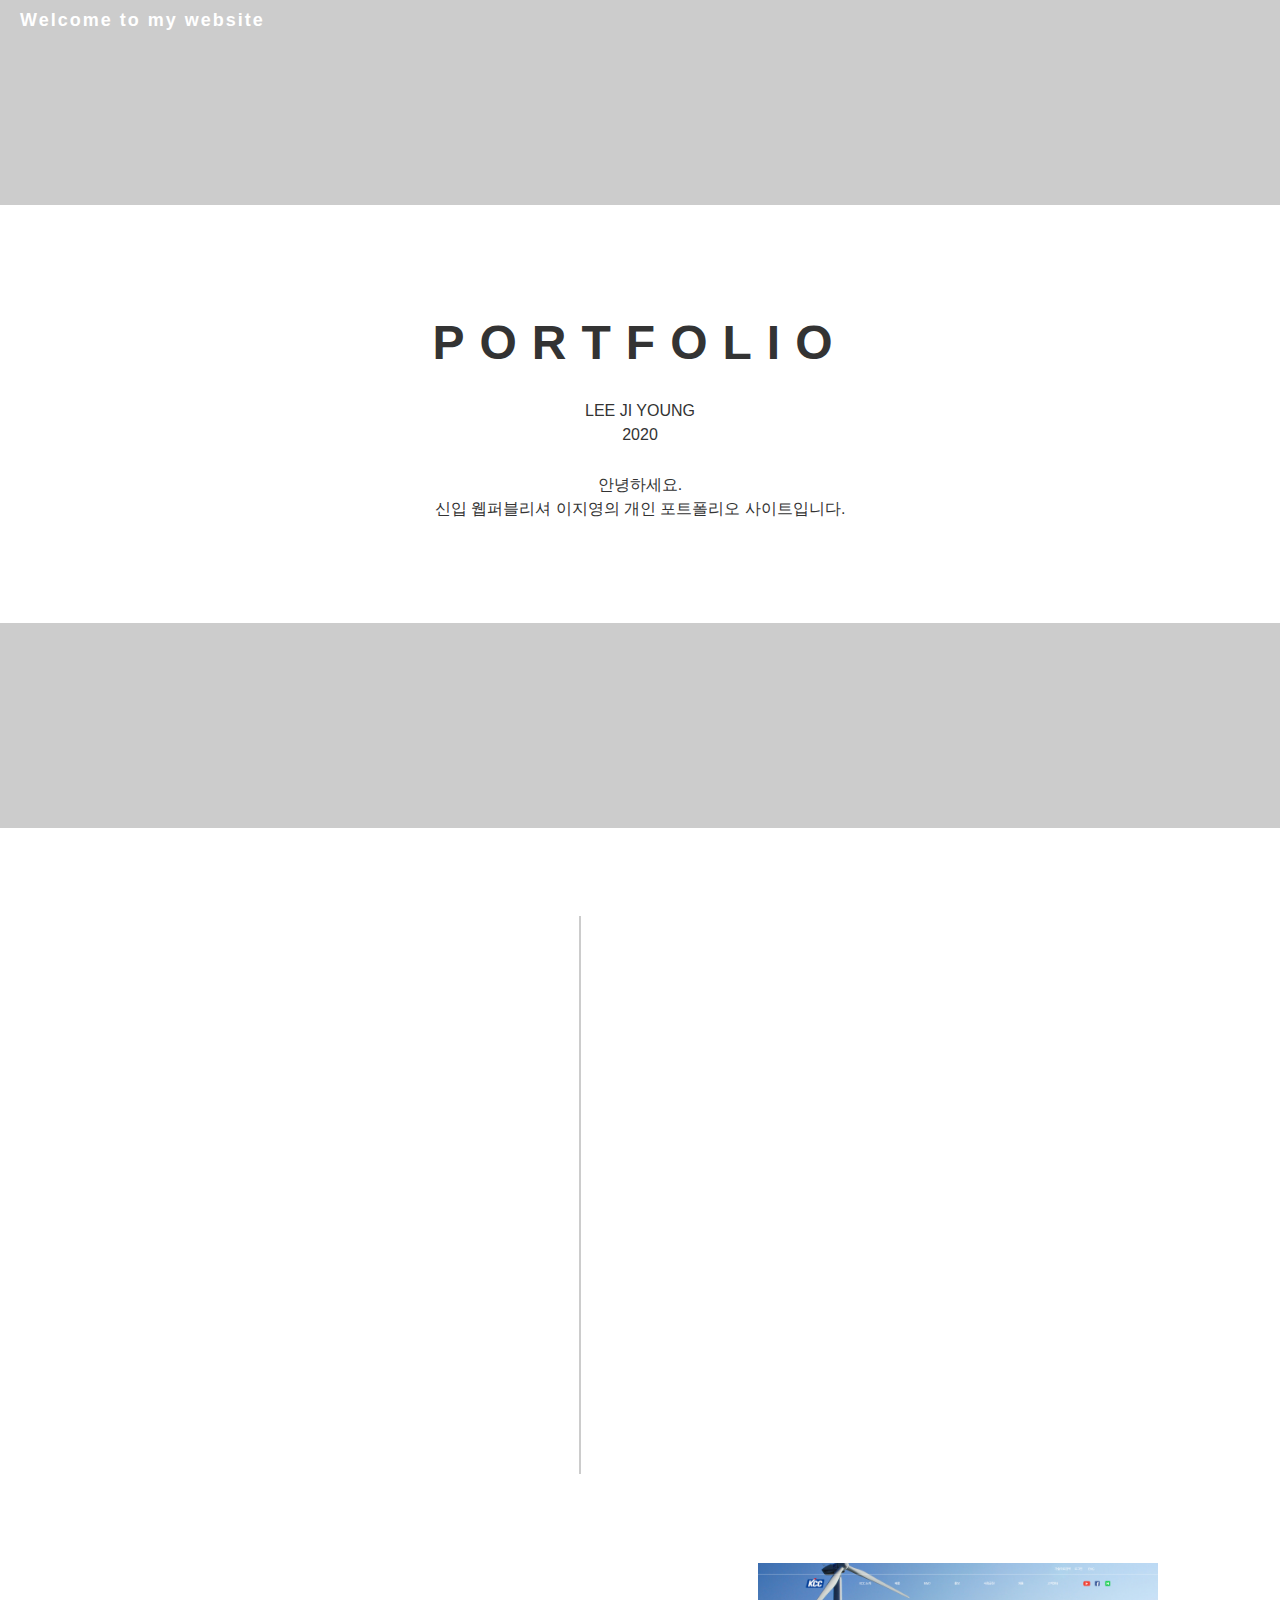
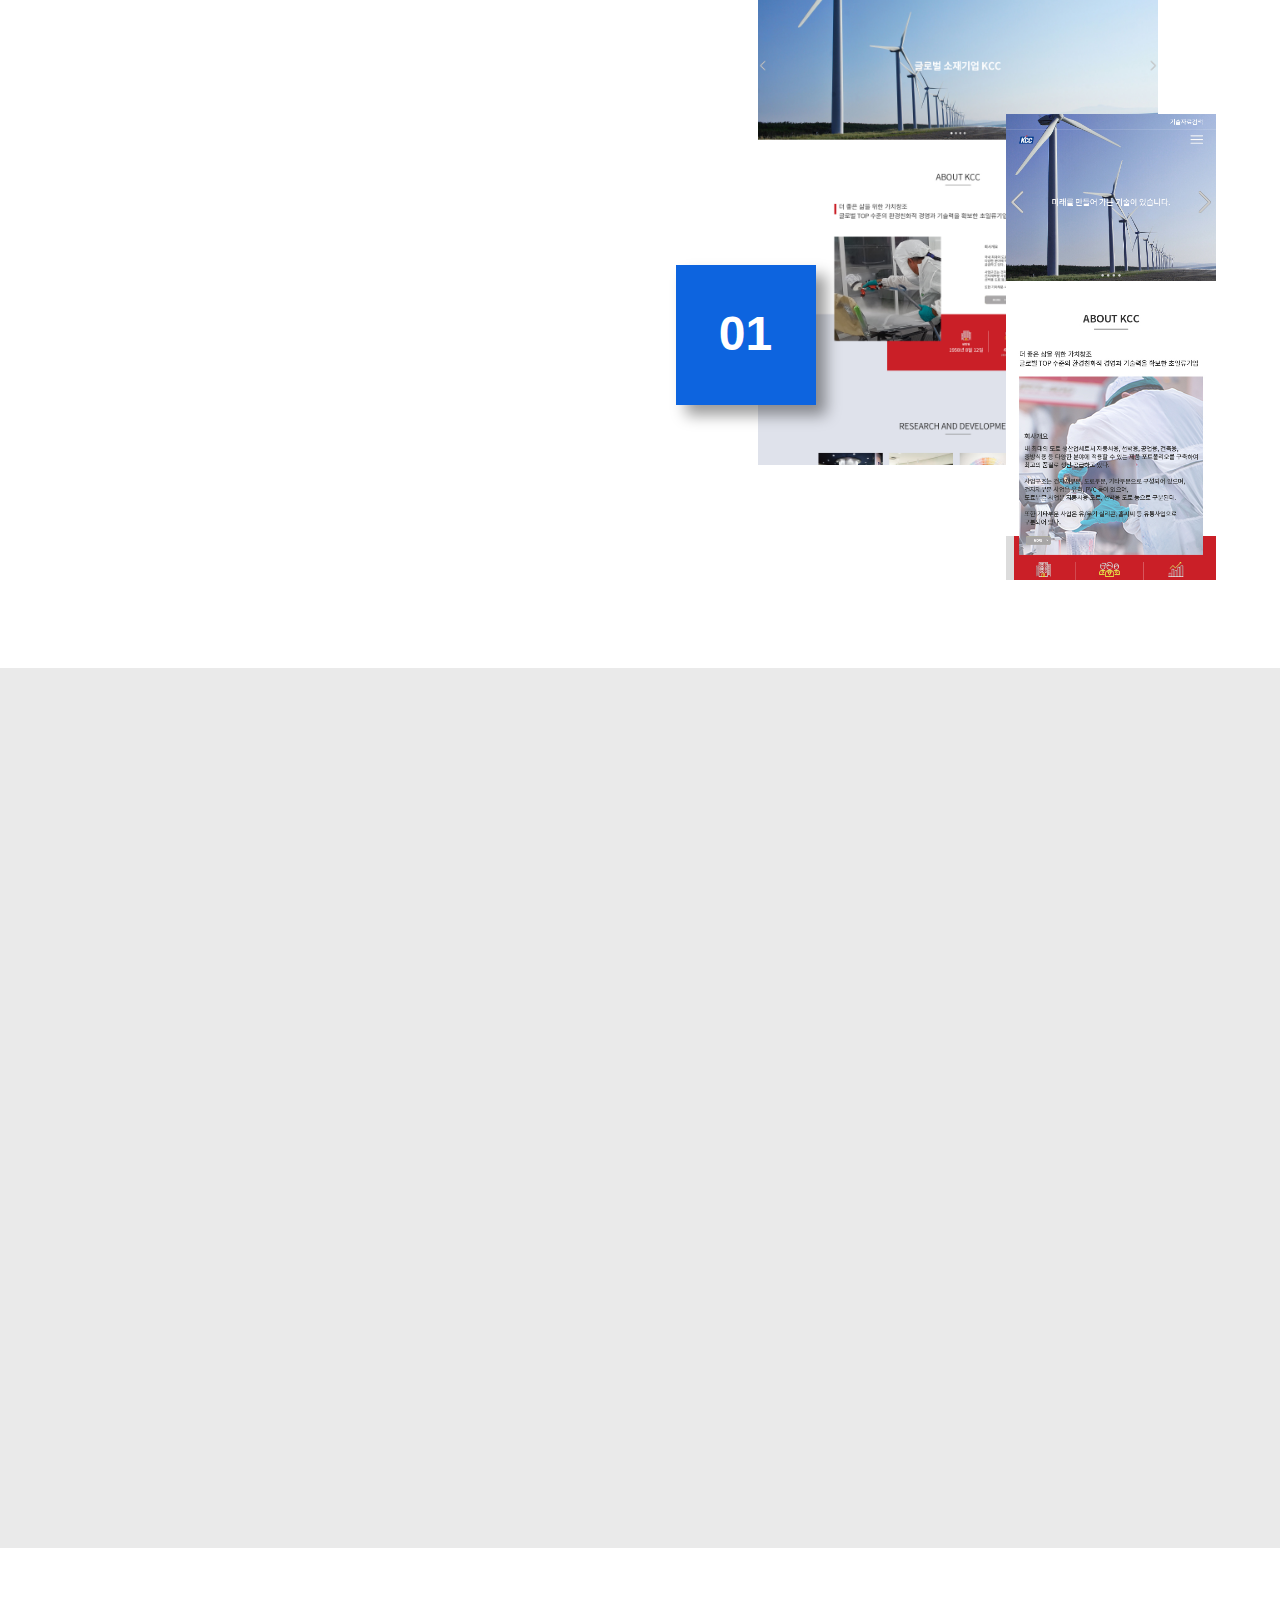
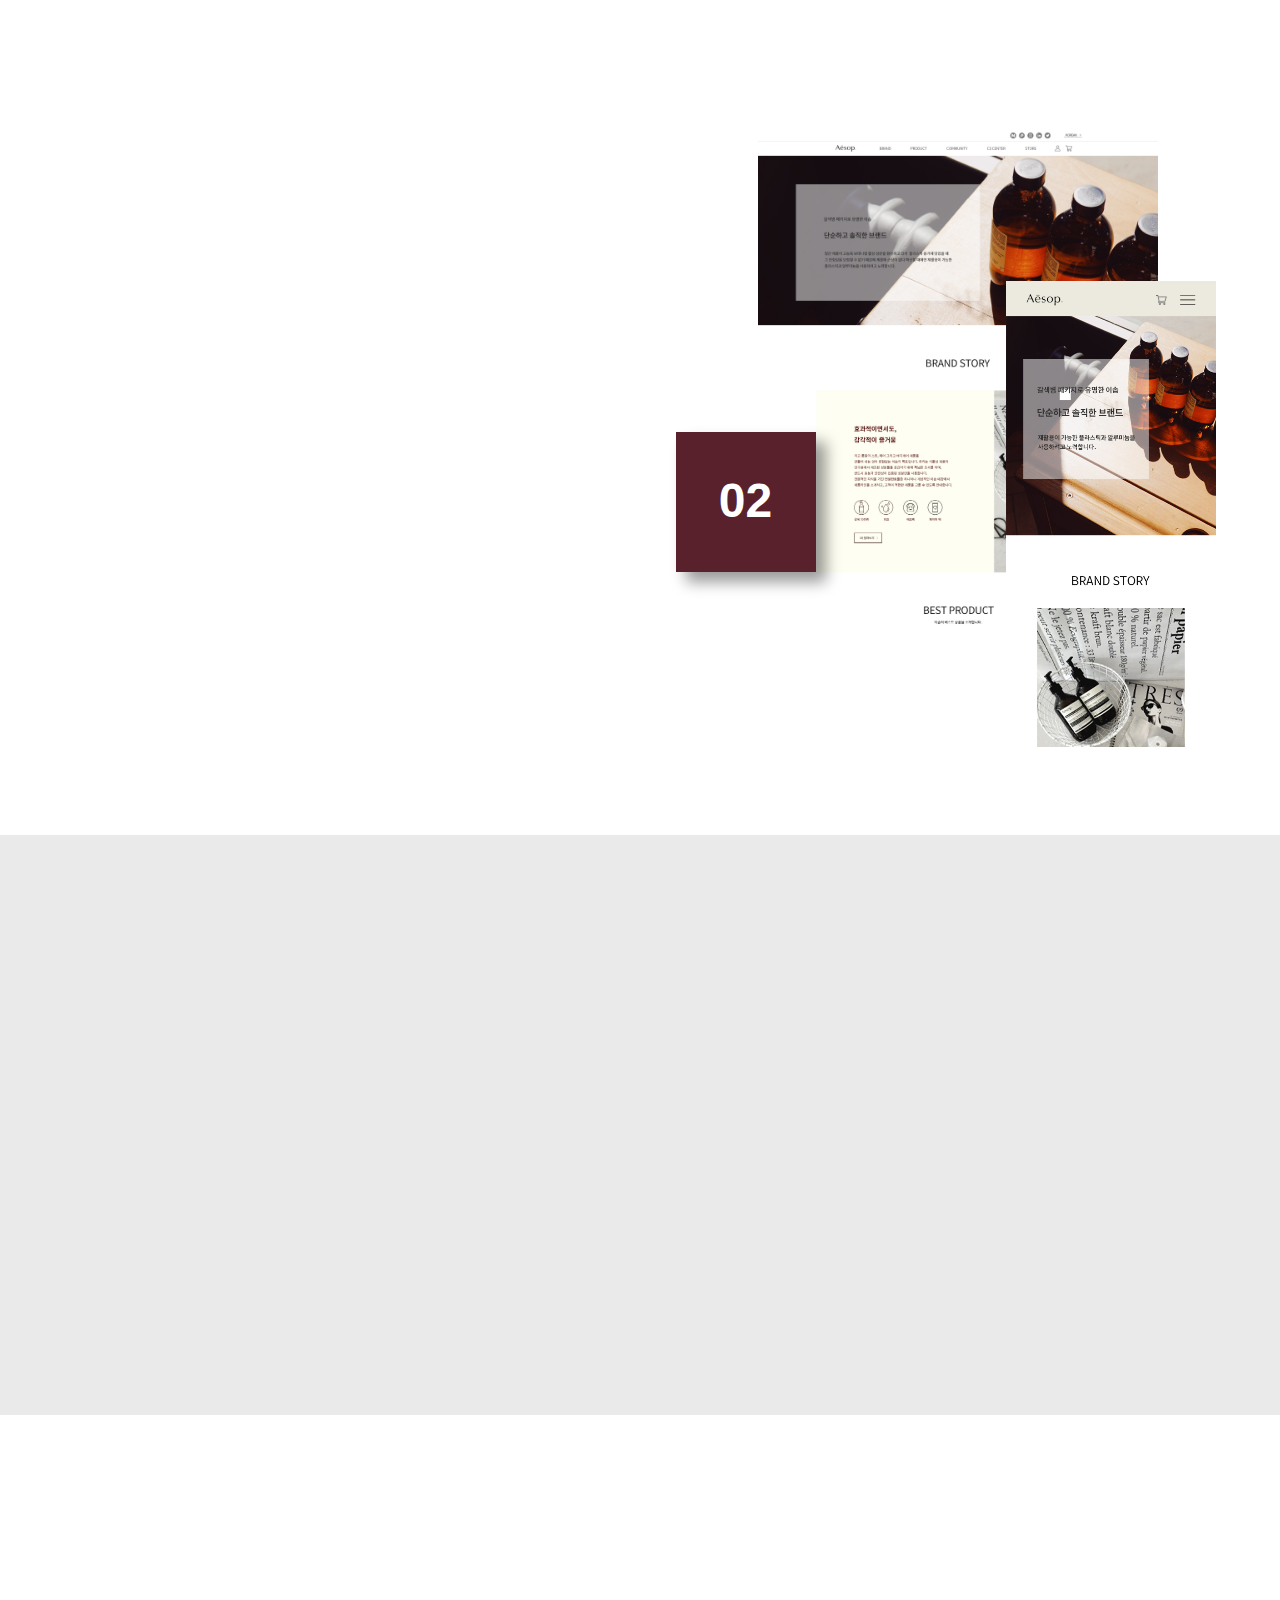
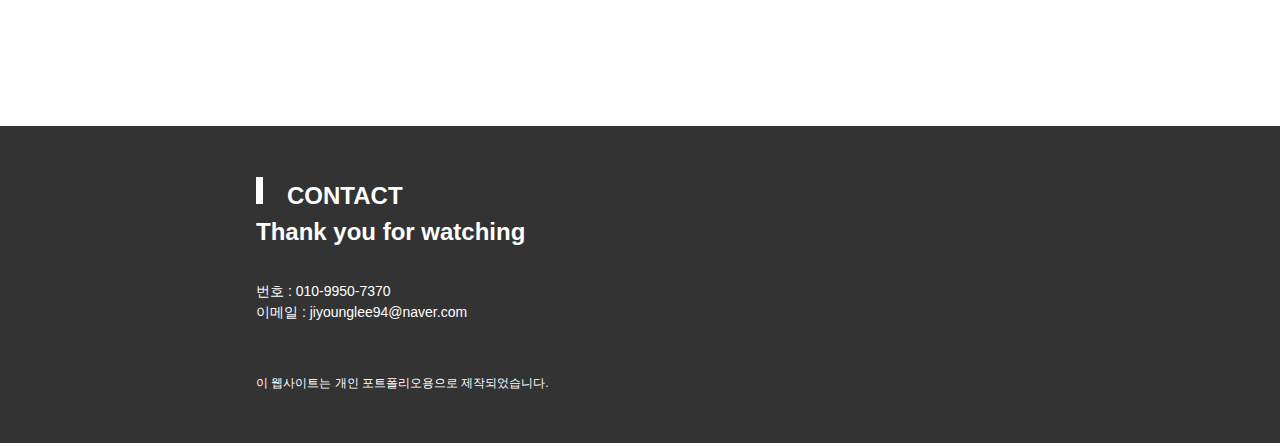
==== index.html @ 5b53ffe8 "first commit" ====
<!DOCTYPE html>
<html lang="ko">
<head>
	<meta charset="UTF-8">
	<meta name="viewport" content="width=device-width, initial-scale=1.0, minimum-scale=1.0, maximum-scale=1.0, user-scalable=no">
	<title>이지영포트폴리오</title>
	<link rel="stylesheet" href="reset.css">
	<link rel="stylesheet" href="portfolio.css">
	<script src="js/jquery-3.5.1.min.js"></script>
	<script src="js/portfolio.js"></script>
</head>
<body>
	<div id="wrap">
		<header>
			<div class="header-inner">
				<h1><a href="#">Welcome to my website</a></h1>
			</div>
		</header>
		<div class="container">
			<div class="basic intro">
				<div class="intro-inner">
					<h2 class="blind">portfolio</h2>
					<div class="i-title">
						<span>P</span>
						<span>O</span>
						<span>R</span>
						<span>T</span>
						<span>F</span>
						<span>O</span>
						<span>L</span>
						<span>I</span>
						<span>O</span>
					</div>
					<p>LEE JI YOUNG</p>
					<span>2020</span>
					<p>안녕하세요. <br>신입 웹퍼블리셔 이지영의 개인 포트폴리오 사이트입니다.</p>
				</div>
			</div>
			<div class="basic about">
				<div class="about-inner clearfix">
					<div class="ab-left">
						<h2>ABOUT</h2>
						<p>이지영</p>
						<p>Lee Jiyoung</p>
						<p>1994.07.29</p>
						<p>010 9950 7370</p>
						<p>jiyounglee94@naver.com</p>
					</div>
					<div class="ab-right">
						<div class="edu">
							<h2>EDUCATION</h2>
							<ul>
								<li>
									<span>2020</span>
									<span>09.</span>
									<p>종로 하이미디어 컴퓨터디자인 학원 <br>스마트기기반응형 UI/UX 웹디자인&웹퍼블리셔 수료</p>
								</li>
								<li>
									<span>2019</span>
									<span>02.</span>
									<div class="edu-txt">
										<p>이룸 미술학원 재직</p>
										<p>건국대학교 현대미술학과 졸업</p>
									</div>
								</li>
								<li>
									<span>2013</span>
									<span>02.</span>
									<p>선화예술고등학교 졸업</p>
								</li>
							</ul>
						</div>
						<div class="skill">
							<h2>SKILL</h2>
							<p>HTML, CSS, JQUERY/JAVASCRIPT, PHOTOSHOP, ILLUSTRATOR</p>
						</div>
						<div class="about-txt">
							<span>저는</span>
							<p>웹표준 접근성을 고려한 하드코딩이 가능한 사람 <br>css 선택자와 속성을 이해하며, css를 이용한 스타일 구현이 가능한 사람 <br>미디어쿼리를 이용한 반응형사이트제작 가능한 사람 <br>제이쿼리를 이용한 코드 활용 가능하고, 플러그인을 활용할 수 있는 사람 <br>디자인 툴을 이용한 이미지 편집 가능한 사람</p>
							<span>이 되겠습니다.</span>
						</div>
					</div>
				</div>
			</div>
			<div class="basic portfolio port1">
				<div class="p-inner">
					<div class="p-left">
						<h2>PORTFOLIO</h2>
						<h3>KCC</h3>
						<span>SITE RENEWAL</span>
						<p>구분 : 반응형 사이트(메인)</p>
						<p>참여도 : 100%</p>
						<p>사용툴 : html5, css3, javascript/jquery, photoshop, illustrator</p>
						<p>파일 : <a href="kcc-pdf-F.pdf" target="_blank">kcc project</a></p>
						<a href="http://uijyl.dothome.co.kr/class/kcc/index.html" target="_blank">VIEW SITE</a>
					</div>
					<div class="p-right">
						<figure class="pc-img">
							<img src="img/kcc-img.jpg" alt="kcc리뉴얼사이트이미지">
						</figure>
						<figure class="mobile-img">
							<img src="img/kcc-img2.jpg" alt="kcc_mobile리뉴얼사이트이미지">
						</figure>
					</div>
				</div>
			</div>
			<div class="basic portfolio sub">
				<div class="p-inner">
					<div class="p-txtbox">
						<div class="txt-left">
							<h2>PORTFOLIO</h2>
							<h3>KCC_SUB</h3>
							<span>SITE RENEWAL</span>
						</div>
						<div class="txt-right">
							<p>구분 : 반응형사이트(서브1,서브2,서브3,서브4)</p>
							<p>참여도 : 100%</p>
							<p>사용툴 : html5, css3, javascript/jquery, photoshop, illustrator</p>
							<p>파일 : <a href="kcc-pdf-F.pdf" target="_blank">kcc project</a></p>
						</div>
					</div>
					<div class="p-listbox">
						<div class="list rd-m">
							<h3>중앙연구소</h3>
							<figure>
								<img src="img/sub1.jpg" alt="이디야사이트이미지">
							</figure>
							<a href="http://uijyl.dothome.co.kr/class/kcc/rd1.html" target="_blank">VIEW SITE</a>
						</div>
						<div class="list rd-d">
							<h3>컬러&디자인센터</h3>
							<figure>
								<img src="img/sub2.jpg" alt="국립현대미술관온라인샵사이트이미지">
							</figure>
							<a href="http://uijyl.dothome.co.kr/class/kcc/rd-color.html" target="_blank">VIEW SITE</a>
						</div>
						<div class="list rd-a">
							<h3>분석연구센터</h3>
							<figure>
								<img src="img/sub3.jpg" alt="dkg홀딩스사이트이미지">
							</figure>
							<a href="http://uijyl.dothome.co.kr/class/kcc/rd-analysis.html" target="_blank">VIEW SITE</a>
						</div>
						<div class="list rd-c">
							<h3>건축환경연구소</h3>
							<figure>
								<img src="img/sub4.jpg" alt="국립현대미술관온라인샵사이트이미지">
							</figure>
							<a href="http://uijyl.dothome.co.kr/class/kcc/rd-construct.html" target="_blank">VIEW SITE</a>
						</div>
					</div>
				</div>
				<!-- <a href="class/mmcashop/index.html">국립현대미술관온라인샵바로가기</a>
				<a href="class/mmcashop/m/index.html" onclick="window.open('class/mmcashop/m/index.html','','width=420, height=800, left=20, top=40, toolbars=no, scrollbars=no, status=no, resizable=no')" title="새창">국립현대미술관온라인샵모바일바로가기</a> -->
				<!-- <a href="class/dkg/index.html">dkg 홀딩스</a> -->
			</div>
			<div class="basic portfolio port2">
				<div class="p-inner">
					<div class="p-left">
						<h2>PORTFOLIO</h2>
						<h3>AESOP</h3>
						<span>SITE RENEWAL</span>
						<p>구분 : 적응형 사이트(PC,MOBILE)</p>
						<p>참여도 : 100%</p>
						<p>사용툴 : html5, css3, javascript/jquery, photoshop, illustrator</p>
						<p>파일 : <a href="aesop-pdf-F.pdf" target="_blank">aesop project</a></p>
						<div class="tab-list">
							<a href="http://uijyl.dothome.co.kr/class/aesop/index.html" target="_blank">PC</a>
							<a href="#;" onclick="window.open('http://uijyl.dothome.co.kr/class/aesop/m/index.html','','width=420, height=800, left=20, top=40, toolbars=no, scrollbars=no, status=no, resizable=no')" title="새창">MOBILE</a>
						</div>
					</div>
					<div class="p-right">
						<figure class="pc-img">
							<img src="img/aesop-pc.jpg" alt="aesop_pc리뉴얼사이트이미지">
						</figure>
						<figure class="mobile-img">
							<img src="img/aesop-mobile.jpg" alt="aesop_mobile리뉴얼사이트이미지">
						</figure>
					</div>
				</div>
			</div>
			<div class="basic portfolio port3">
				<div class="p-inner">
					<div class="p-txtbox">
						<div class="txt-left">
							<h2>PORTFOLIO</h2>
							<h3>OTHER</h3>
							<span>REPUBLISHING</span>
						</div>
						<div class="txt-right">
							<p>참여도 : 100%</p>
							<p>사용툴 : html5, css3, javascript/jquery, photoshop, illustrator</p>
							<p>* 본 사이트는 상업적인 목적이 아닌 개인 포트폴리오용으로 <br>재퍼블리싱한 사이트입니다.</p>
						</div>
					</div>
					<div class="p-listbox">
						<div class="list ediya-box">
							<h3><a href="http://uijyl.dothome.co.kr/class/ediya/index.html" target="_blank">EDIYA COFFEE</a></h3>
							<div class="list-img">
								<img src="img/ediya-img.jpeg" alt="이디야사이트이미지">
							</div>
							<div class="list-txt">
								<p>[Main, Sub] 반응형 사이트</p>
								<span>2020.06</span>
							</div>
						</div>
						<div class="list mmca-box">
							<div class="list-img">
								<img src="img/mmcashop-img.jpeg" alt="국립현대미술관온라인샵사이트이미지">
							</div>
							<div class="listtab">
								<a href="http://uijyl.dothome.co.kr/class/mmcashop/index.html" target="_blank">PC</a>
								<a href="http://uijyl.dothome.co.kr/class/mmcashop/m/index.html" onclick="window.open('http://uijylee.dothome.co.kr/class/mmcashop/m/index.html','','width=420, height=800, left=20, top=40, toolbars=no, scrollbars=no, status=no, resizable=no')" title="새창">MOBILE</a>
							</div>
							<div class="list-txt">
								<p>[Main] 적응형 사이트</p>
								<span>2020.07</span>
							</div>
						</div>
						<div class="list dkg-box">
							<h3><a href="http://uijyl.dothome.co.kr/class/dkg/index.html" target="_blank">DKG 홀딩스</a></h3>
							<div class="list-img">
								<img src="img/dkg-img.jpg" alt="dkg홀딩스사이트이미지">
							</div>
							<div class="list-txt">
								<p>[Main] 풀페이지 사이트</p>
								<span>2020.08</span>
							</div>
						</div>
					</div>
				</div>
			</div>
		</div>
		<footer>
			<div class="f-txt">
				<h2>CONTACT</h2>
				<p>Thank you for watching</p>
				<p>번호 : 010-9950-7370</p>
				<p>이메일 : <a href="mailto:jiyounglee94@naver.com">jiyounglee94@naver.com</a></p>
				<p>이 웹사이트는 개인 포트폴리오용으로 제작되었습니다.</p>
			</div>
		</footer>
	</div>
	<!-- <a href="class/mmcashop/index.html">국립현대미술관온라인샵바로가기</a>
			<a href="class/mmcashop/m/index.html" onclick="window.open('class/mmcashop/m/index.html','','width=420, height=800, left=20, top=40, toolbars=no, scrollbars=no, status=no, resizable=no')" title="새창">국립현대미술관온라인샵모바일바로가기</a> -->
			<!-- <a href="class/dkg/index.html">dkg 홀딩스</a> -->
	<!-- <a href="#" onclick="window.open('https://www.google.com','','width=377, height=800, left=20, top=40, toolbars=no, scrollbars=no, status=no, resizable=no')" title="새창">
      구글바로가기 </a> -->
     <!--  ('width=377, height=800, left=20, top=40, 
         toolbars=no, scrollbars=no, status=no, resizable=no') -->
</body>
</html>
---- portfolio.css ----
body { font-family: 'Noto Sans KR', sans-serif; color: #333; }

#wrap { width: 100%; position: relative; }
.basic { margin-bottom: 160px; }

/* header */
header { width: 100%; height: 65px; position: absolute; overflow: hidden; }
header h1 { padding-top: 7px; letter-spacing: 2px; }
header a { display: block; color: #fff; font-size: 18px; padding-left: 20px; /*animation: hani 15s infinite;*/ }
/*@keyframes hani {
	from {
		transform: translateX(0);
	}
	to {
		transform: translateX(100%);
	}
}*/


/* intro */
.i-title { width: 100%; display: flex; justify-content: center; align-items: center; }
@keyframes textani {
	from {
		transform: translateY(0);
	}
	to {
		transform: translateY(-20px);
	}
}
.i-title > span { font-size: 60px; font-weight: bold; letter-spacing: 15px; animation: textani 1s infinite alternate; }
span:nth-child(2) { animation-delay: 0.2s; }
span:nth-child(3) { animation-delay: 0.3s; }
span:nth-child(4) { animation-delay: 0.4s; }
span:nth-child(5) { animation-delay: 0.5s; }
span:nth-child(6) { animation-delay: 0.6s; }
span:nth-child(7) { animation-delay: 0.7s; }
span:nth-child(8) { animation-delay: 0.8s; }
span:nth-child(9) { animation-delay: 0.9s; }

.intro-inner > span { font-size: 24px; }
.intro-inner > p { font-size: 16px; }

.intro { width: 100%; background: #ccc; padding: 12% 0; }
.intro-inner { width: 100%; background: #fff; text-align: center; padding: 6% 0; }
.intro-inner > h1 { padding-bottom: 3%; }
.intro-inner > span { display: block; padding-bottom: 2%; }

@media screen and (max-width: 1440px) {
	.intro { padding: 16% 0; }
	.intro-inner { padding: 8% 0; }
}
@media screen and (max-width: 1280px) {
	.basic { margin-bottom: 88px; }
	.i-title { padding-bottom: 20px; }
	.i-title > span { font-size: 48px; }
	.intro-inner > p, .intro-inner > span { font-size: 16px; }
}
@media screen and (max-width: 780px) {
	.intro { padding: 24% 0; }
	.intro-inner { padding: 12% 0; }
	.i-title > span { font-size: 32px; }
	.intro-inner > p, .intro-inner > span { font-size: 14px; }
}
@media screen and (max-width: 480px) {
	.intro { padding: 36% 0; }
	.intro-inner { padding: 20% 0; }
	.intro-inner > span { padding-bottom: 5%; }
}

/* about */
.ab-left > h2 { font-size: 36px; }
.ab-left > p, .ab-right h2, .ab-right > .about-txt > span { font-size: 20px; }
.ab-right span, .ab-right p { font-size: 16px; }

.about { position: relative; }
.about::before { content: ""; display: block; padding: 0 20%; height: 444px; background: #eaeaea; position: absolute; left: -800px; top: 50%; transform: translateY(-50%); }
.about-inner { max-width: 1234px; width: 95%; margin: 0 auto; position: relative; }
.about-inner::before { content: ""; display: block; width: 2px; height: 656px; background: #ccc; position: absolute; left: 50%; top: 0; }

.ab-left { float: left; padding-top: 152px; position: relative; opacity: 0; }
.ab-left::before { content: ""; display: block; width: 319px; height: 506px; box-sizing: border-box; border: 2px solid #797979; position: absolute; right: 50%; top: 15%; transform: translateX(50%); }

.ab-left > h2::before { content: ""; display: inline-block; width: 7px; height: 27px; background: #797979; margin-right: 24px; }
.ab-left > h2 { padding-bottom: 90px; }
.ab-left > p { line-height: 2; }

.ab-right { float: right; opacity: 0; }
.ab-right > div { margin-bottom: 75px; }
.ab-right > div:last-child { margin-bottom: 0; }
.ab-right h2::before { content: ""; display: inline-block; width: 3px; height: 14px; background: #ffee35; margin-right: 8px; }
.ab-right h2 { padding-bottom: 22px; }

.edu li, .skill > p { padding-left: 12px; }
.edu li { display: flex; padding-bottom: 10px; }
.edu span:nth-child(2) { padding: 0 6px; }

.about-txt > p { padding: 24px 0; }
.about-txt span:first-child::after { content: ""; display: inline-block; width: 106px; height: 1px; background: #797979; margin-left: 16px; }
.about-txt span:last-child::before { content: ""; display: inline-block; width: 106px; height: 1px; background: #797979; margin-right: 16px; }
.about-txt span:last-child { display: block; text-align: right; }

/* 애니메이션 */
.about.active::before { opacity: 1; left: 0; transition: 0.5s; }
.about.active .ab-left { opacity: 1; transition: 0.9s; }
.about.active .ab-right { opacity: 1; transition: 1.5s; }

@media screen and (max-width: 1366px) {
	.ab-left { padding: 152px 0 0 10%; }
	.ab-left::before { right: 32%; }
}
@media screen and (max-width: 1280px) {
	.about::before { height: 360px; top: 53%; }
	.about-inner::before { height: 558px; left: 45%; }
	.ab-left::before { height: 466px; }
	.ab-left > h2 { font-size: 24px; padding-bottom: 90px; }
	.ab-left > h2::before { height: 17px; }
	.ab-left > p, .ab-right h2, .ab-right > .about-txt > span { font-size: 16px; }
	.ab-right > div { margin-bottom: 55px; }
	.ab-right > h2::before { height: 12px; }
	.ab-right span, .ab-right p { font-size: 14px; }
}
@media screen and (max-width: 980px) {
	.about::before { padding: 0 45%; top: 20%; }
	.about-inner { max-width: 455px; width: 90%; }
	.about-inner::before { display: none; }
	.ab-left { float: none; padding: 92px 0 166px 30%; }
	.ab-left::before { right: 50%; top: -5%; }
	.ab-left > h2 { font-size: 20px; padding-bottom: 40px; }
	.ab-right { float: none; }
}
@media screen and (max-width: 480px) {
	.about::before { padding: 0 50%; }
	.ab-left { padding: 94px 0 166px 22%; }
}

/* port1 */
.portfolio h2 { font-size: 36px; opacity: 0; }
.portfolio h3 { font-size: 48px; color: #040890; opacity: 0; }
.portfolio span { font-size: 24px; opacity: 0; }
.portfolio p, .portfolio p > a { font-size: 18px; line-height: 2; opacity: 0; }
.portfolio .p-left > a { font-size: 16px; opacity: 0; }

.portfolio { width: 100%; position: relative; padding-bottom: 115px; overflow: hidden; }
.portfolio::before { content: ""; display: block; /*width: 930px;*/ height: 290px; padding: 0 25%; background: #02419a; position: absolute; right: 0; bottom: 0; }
.p-inner { max-width: 1234px; width: 95%; margin: 0 auto; display: flex; justify-content: space-between; }

.portfolio h2::before { content: ""; display: inline-block; width: 7px; height: 27px; background: #0d64df; margin-right: 24px; }
.portfolio h3 { padding: 80px 0 30px; }
.portfolio span { display: block; padding-bottom: 45px; }
.portfolio span::before { content: ""; display: inline-block; width: 38px; height: 2px; background: #333; margin-right: 10px; }
.portfolio p:nth-child(7) { padding-bottom: 45px; }
.portfolio p > a { width: 116px; display: inline-block; border: 0; border-radius: 0; color: #333; background: transparent; position: relative; }
.portfolio p > a:hover { background: transparent; color: #797979; }
.portfolio p > a::before { content: ""; display: inline-block; width: 118px; height: 9px; background: rgba(255,238,53,0.5); position: absolute; right: 0; bottom: 8px; z-index: -1; }

.portfolio a { display: block; width: 125px; height: 40px; background: #fff; color: #040890; box-sizing: border-box; border: 1px solid #040890; border-radius: 10px; text-align: center; line-height: 38px;/* margin-top: 45px;*/ }
.portfolio a:hover { background: #040890; color: #fff; }

.p-left { padding-top: 45px; }

.p-right { position: relative; }
.p-right::after { content: "01"; font-size: 72px; font-weight: bold; text-align: center; line-height: 167px; display: block; width: 176px; height: 176px; color: #fff; background: #0d64df; position: absolute; left: -15%; bottom: 12%; box-shadow: 10px 10px 14px rgba(0,0,0,0.4); }
.p-right > figure { width: 441px; height: 559px; overflow: hidden; }
.pc-img { margin-right: 70px; }
.mobile-img { max-width: 284px; width: 100%; height: 584px; overflow: hidden; position: absolute; right: 0; top: 30%; }
.p-right img { width: 100%; }

/* 애니메이션 */
.port1::before { right: -800px; opacity: 0; }
.port1.active::before { right: 0; opacity: 1; transition: 1.5s; }
.port1.active h2, .port1.active h3, .port1.active span, .port1.active p, .portfolio p > a, .port1.active .p-left > a { opacity: 1; transition: 0.7s; }
.port1.active h2 { transition-delay: 0.3s; }
.port1.active h3 { transition-delay: 0.5s; }
.port1.active span { transition-delay: 0.7s; }
.port1.active p, .portfolio p > a { transition-delay: 0.9s; }
/*.port1.active .p-left > a { transition-delay: 1.2s; }*/

@media screen and (max-width: 1280px) {
	.portfolio h2 { font-size: 24px; }
	.portfolio h3 { font-size: 36px; padding: 55px 0 15px; }
	.portfolio span { font-size: 18px; }
	.portfolio p, .portfolio p > a { font-size: 14px; }
	.portfolio::before { padding: 0 27%; height: 256px; }
	.p-inner { width: 90%; }
	.portfolio p > a::before { width: 100px; right: 8px; bottom: 15px; }
	.p-right::after { font-size: 48px; width: 140px; height: 140px; line-height: 138px; }
	.p-right > figure { max-width: 400px; width: 95%; height: 502px; padding-left: 2.5%; }
	.p-right > .mobile-img { max-width: 210px; width: 100%; }
}
@media screen and (max-width: 980px) {
	.portfolio { padding-bottom: 25%; }
	.port1::before { padding: 0 50%; bottom: 14%; }
	.p-inner { max-width: 790px; width: 90%; flex-wrap: wrap; justify-content: center; }
	.port1 a { margin: 0 auto; }
	.p-left { padding-top: 0; padding-bottom: 60px; }
}
@media screen and (max-width: 640px) {
	.p-right::after { display: none; }
}
@media screen and (max-width: 480px) {
	.p-right > figure { height: 430px; }
	.p-right > .mobile-img { max-width: 155px; width: 100%; height: 360px; }
}

/* sub */
.portfolio.sub span { padding-bottom: 0; }
.list > h3 { font-size: 24px; padding: 0; }

.portfolio.sub { padding-bottom: 36px; }
.portfolio.sub::before { left: 0; top: 0; z-index: -10; background: #eaeaea; height: 580px; }
.sub > .p-inner { display: block; padding-top: 4%; }

.portfolio.sub .list > a { font-size: 14px; color: #040890; width: 159px; height: 32px; line-height: 32px; border-radius: 0; border-color: #040890; position: absolute; right: -30px; top: 95%; }
.portfolio.sub .list > a:hover { background: #040890; color: #fff; }
.p-txtbox { width: 95%; display: flex; justify-content: space-between; align-items: flex-end; margin: 0 auto 9%; }

.p-listbox { width: 100%; display: flex; justify-content: space-around; }

.list { position: relative; transform: translateY(300px); opacity: 0; }
.list > h3 { position: absolute; left: -20%; top: 8%; z-index: 10; color: #fff; }
.list > figure { max-width: 216px; width: 100%; height: 240px; overflow: hidden; }
.list img { width: 100%; }

/* 애니메이션 */
.sub.active h2, .sub.active h3, .sub.active span, .sub.active p, .portfolio p > a, .sub.active .p-left > a { opacity: 1; transition: 0.7s; }
.sub.active h2 { transition-delay: 0.3s; }
.sub.active h3 { transition-delay: 0.5s; }
.sub.active span { transition-delay: 0.7s; }
.sub.active p, .portfolio p > a { transition-delay: 0.9s; }
.sub.active .p-left > a { transition-delay: 1.2s; }

.sub.active .rd-m, .sub.active .rd-d, .sub.active .rd-a, .sub.active .rd-c { opacity: 1; transform: translateY(0); transition: 0.7s; }
.sub.active .rd-m { transition-delay: 0.3s; }
.sub.active .rd-d { transition-delay: 0.5s; }
.sub.active .rd-a { transition-delay: 0.7s; }
.sub.active .rd-c { transition-delay: 0.9s; }

@media screen and (max-width: 1280px) {
	.portfolio.sub::before { height: 880px; }
	.p-listbox { flex-wrap: wrap; }
	.list:first-child, .list:nth-child(2) { margin-bottom: 10%; }
	.list > figure { max-width: 390px; }
}
@media screen and (max-width: 980px) {
	.portfolio.sub::before { top: 510px; height: 1020px; }
	.sub > .p-inner { max-width: 400px; width: 100%; }
	.p-txtbox { flex-wrap: wrap; }
	.p-listbox { width: 90%; flex-wrap: wrap; margin: 0 auto; }
	.list { width: 100%; margin-bottom: 25%; }
	.list:first-child, .list:nth-child(2) { margin-bottom: 25%; }
	.list > h3 { font-size: 18px; color: #2d2d2d; left: 50%; top: -15px; transform: translateX(-50%); }
	.list > figure { max-width: 400px; width: 100%; }
	.portfolio.sub .list > a { right: 50%; transform: translateX(50%); }
}
/*@media screen and (max-width: 420px) {
	.portfolio.sub::before { display: none; }
}*/

/* port2 */
.port2::before { background: #74323e; opacity: 0; right: -800px; }
.port2 h2::before { background: #74323e; }
.port2 h3 { color: #74323e; }
.port2 a { border-color: #58212c; color: #58212c; }
.port2 a:hover { background: #58212c; }

.tab-list { max-width: 286px; width: 100%; display: flex; justify-content: space-between; opacity: 0; }

.port2 .p-right::after { content: "02"; background: #58212c; }

/* 애니메이션 */
.port2.active::before { right: 0; opacity: 1; transition: 1.5s; }
.port2.active h2, .port2.active h3, .port2.active span, .port2.active p, .portfolio p > a, .port2.active .tab-list { opacity: 1; transition: 0.7s; }
.port2.active h2 { transition-delay: 0.3s; }
.port2.active h3 { transition-delay: 0.5s; }
.port2.active span { transition-delay: 0.7s; }
.port2.active p, .portfolio p > a { transition-delay: 0.9s; }
.port2.active .tab-list { transition-delay: 1.2s; }

@media screen and (max-width: 980px) {
	.port2::before { padding: 0 100%; bottom: 12%; }
	.tab-list { margin: 0 auto; }
}

/* port3 */
.list-txt > p { font-size: 18px; }
.list-txt > span { font-size: 14px; }

.portfolio.port3 span { display: inline-block; padding-bottom: 0; }
/*.list > h3 { font-size: 24px; padding: 0; }*/
.port3 .list > h3 > a { font-size: 24px; }

.portfolio.port3 { padding-bottom: 0; }
.portfolio.port3::before { left: 0; top: 0; z-index: -10; background: #eaeaea; height: 580px; }
.port3 > .p-inner { display: block; padding-top: 4%; }

.portfolio.port3 h2::before { background: #797979; }
.portfolio.port3 .txt-left > h3 { color: #333; display: inline-block; padding: 80px 30px 0 0; }

/*.p-listbox { width: 100%; display: flex; justify-content: space-around; }*/

.port3 .list { max-width: 320px; width: 100%; }
.port3 .list > h3 { width: 100%; height: 240px; left: 0; top: 0; line-height: 240px; text-align: center; background: rgba(0,0,0,0.6); opacity: 0; }
.port3 .list.over > h3 { opacity: 1; }
.port3 .list > h3 > a { width: 100%; height: 100%; border: 0; border-radius: 0; background: transparent; line-height: 240px; color: #fff; }

.list { opacity: 0; transform: translateY(300px); }

.list-img { width: 100%; height: 240px; overflow: hidden; box-shadow: 10px 10px 15px rgba(0,0,0,0.3); }
.list-img > a { display: block; width: 100%; height: 100%; border: none; border-radius: none; }
.list-img img { width: 100%; }
.dkg-box img { width: 160%; position: relative; right: 28%; }

.listtab { width: 100%; height: 240px; background: rgba(0,0,0,0.6); position: absolute; left: 0; top: 0; display: flex; flex-direction: column; justify-content: space-around; align-items: center; opacity: 0; }
.port3 .list.over > .listtab { opacity: 1; }

.listtab > a { width: 200px; height: 60px; line-height: 60px; display: block; background: transparent; border-radius: 0; border: 2px solid #fff; color: #fff; }
.listtab > a:hover { background: #fff; color: #333; }

.list-txt { max-width: 280px; width: 100%; margin: 0 auto; text-align: center; background: #fff; border: 1px solid #ccc; border-top: 0; padding: 10% 0; position: relative; z-index: -10; }

/* 애니메이션 */
.port3.active h2, .port3.active .txt-left > h3, .port3.active span, .port3.active p { opacity: 1; transition: 0.7s; }
.port3.active h2 { transition-delay: 0.3s; }
.port3.active .txt-left > h3 { transition-delay: 0.5s; }
.port3.active span { transition-delay: 0.7s; }
.port3.active p { transition-delay: 0.9s; }

.port3.active .ediya-box, .port3.active .mmca-box, .port3.active .dkg-box { opacity: 1; transform: translateY(0); transition: 0.7s; }
.port3.active .ediya-box { transition-delay: 0.3s; }
.port3.active .mmca-box { transition-delay: 0.5s; }
.port3.active .dkg-box { transition-delay: 0.7s; }

@media screen and (max-width: 1280px) {
	.port3 .list > h3 { opacity: 1; }
	.listtab { opacity: 1; }
}
@media screen and (max-width: 1180px) {
	.port3 .list { max-width: 274px; }
	.dkg-box img { width: 200%; right: 47%; }
	.list-txt { max-width: 240px; }
}
@media screen and (max-width: 980px) {
	.portfolio.port3::before { top: 30%; height: 890px; }
	.port3 .p-txtbox { max-width: 400px; width: 100%; }
	.port3 .txt-left { padding-bottom: 10%; }
	.port3 .p-listbox { width: 80%; }
	.port3 .list { max-width: 320px; margin-bottom: 15%; }
	.port3 .list > h3 { transform: translateX(0); }
	.list-txt > p { font-size: 14px; }
}
@media screen and (max-width: 420px) {
	.portfolio.port3::before { display: none; }
	.list-txt { max-width: 236px; width: 100%; }
}

/* footer */
.f-txt > h2, .f-txt > p:first-of-type { font-size: 36px; font-weight: bold; }
.f-txt > p:nth-of-type(2), .f-txt > p:nth-of-type(3) { font-size: 18px; }
.f-txt > p:last-child { font-size: 14px; }
.f-txt a { color: #fff; }

footer { width: 100%; background: #333; padding: 4% 0; }
.f-txt { padding-left: 20%; color: #fff; }
.f-txt > h2::before { content: ""; display: inline-block; width: 7px; height: 27px; background: #fff; margin-right: 24px;  }
.f-txt > p:first-of-type { padding-bottom: 3%; }
.f-txt > p:last-child { padding-top: 5%; }

@media screen and (max-width: 1280px) {
	.f-txt > h2, .f-txt > p:first-of-type { font-size: 24px; }
	.f-txt > p:nth-of-type(2), .f-txt > p:nth-of-type(3) { font-size: 14px; }
	.f-txt > p:last-child { font-size: 12px; }
}
@media screen and (max-width: 420px) {
	.f-txt { padding-left: 11%; }
}
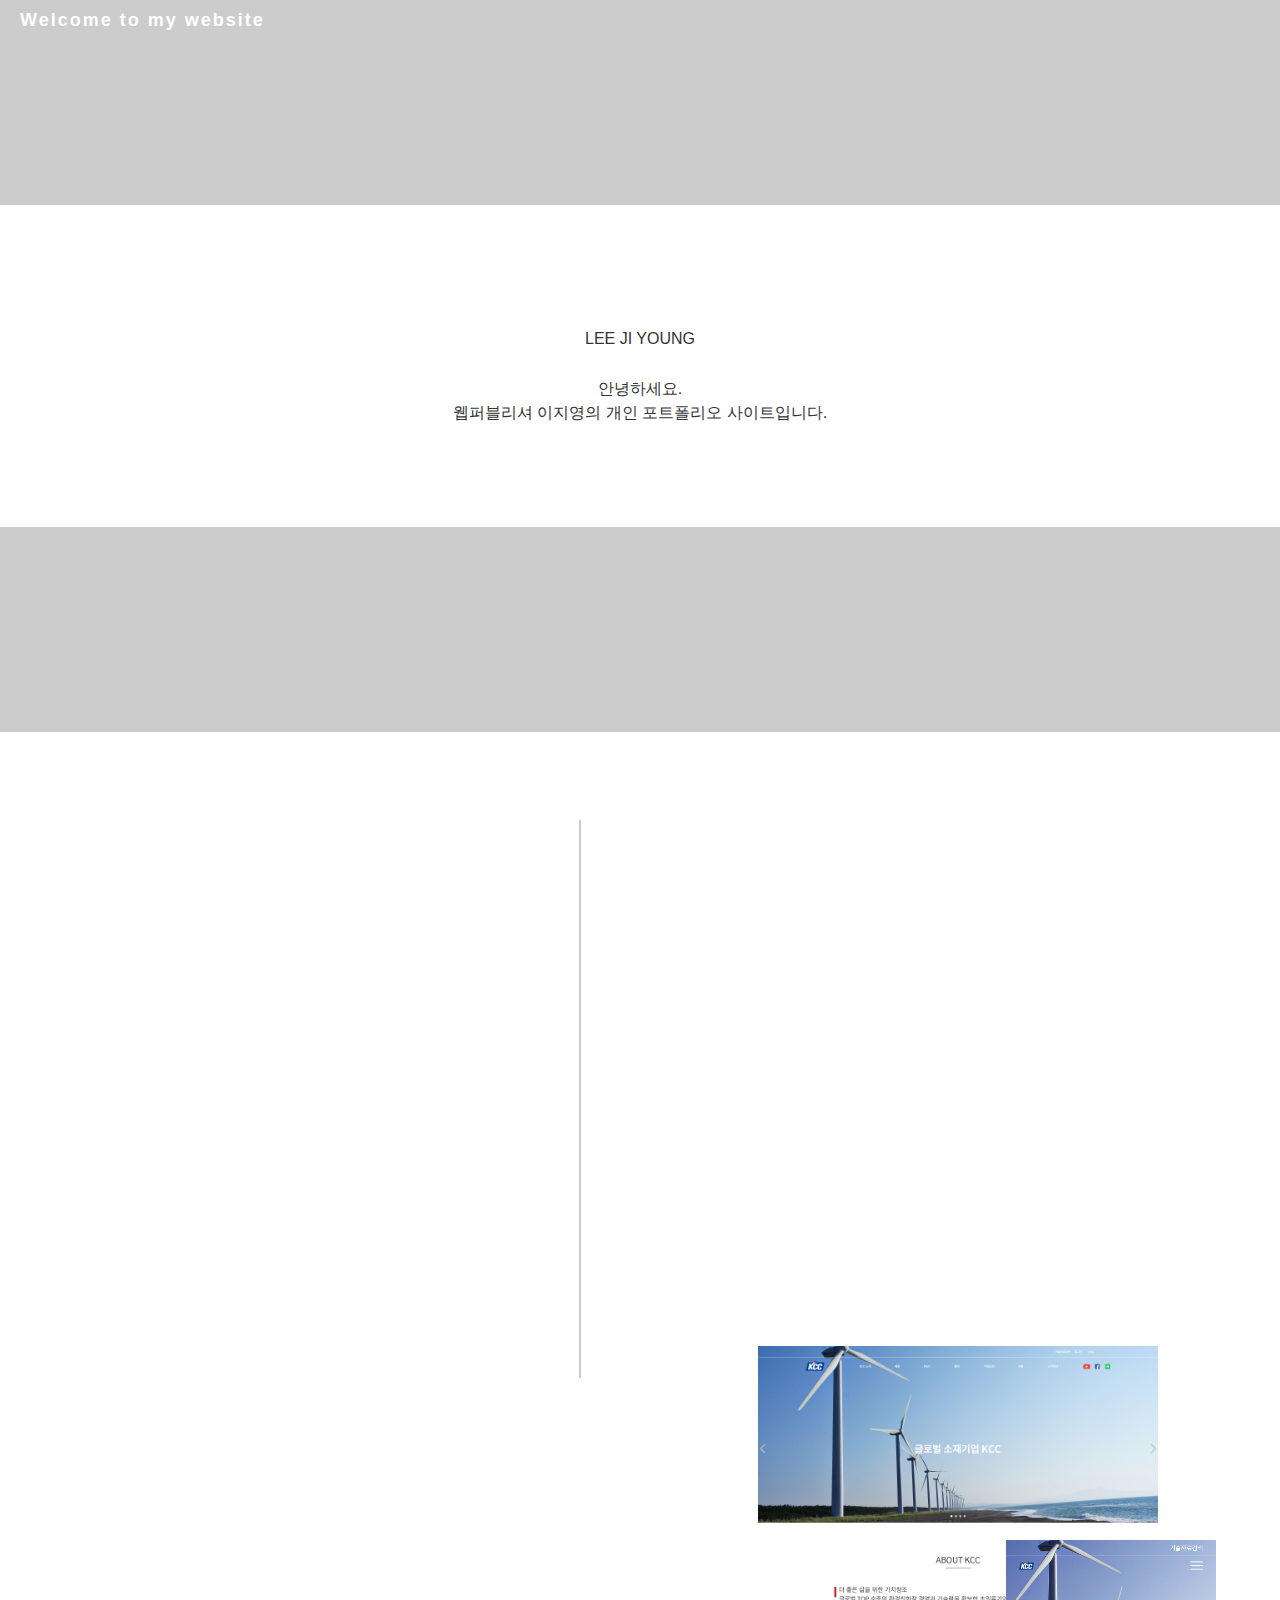
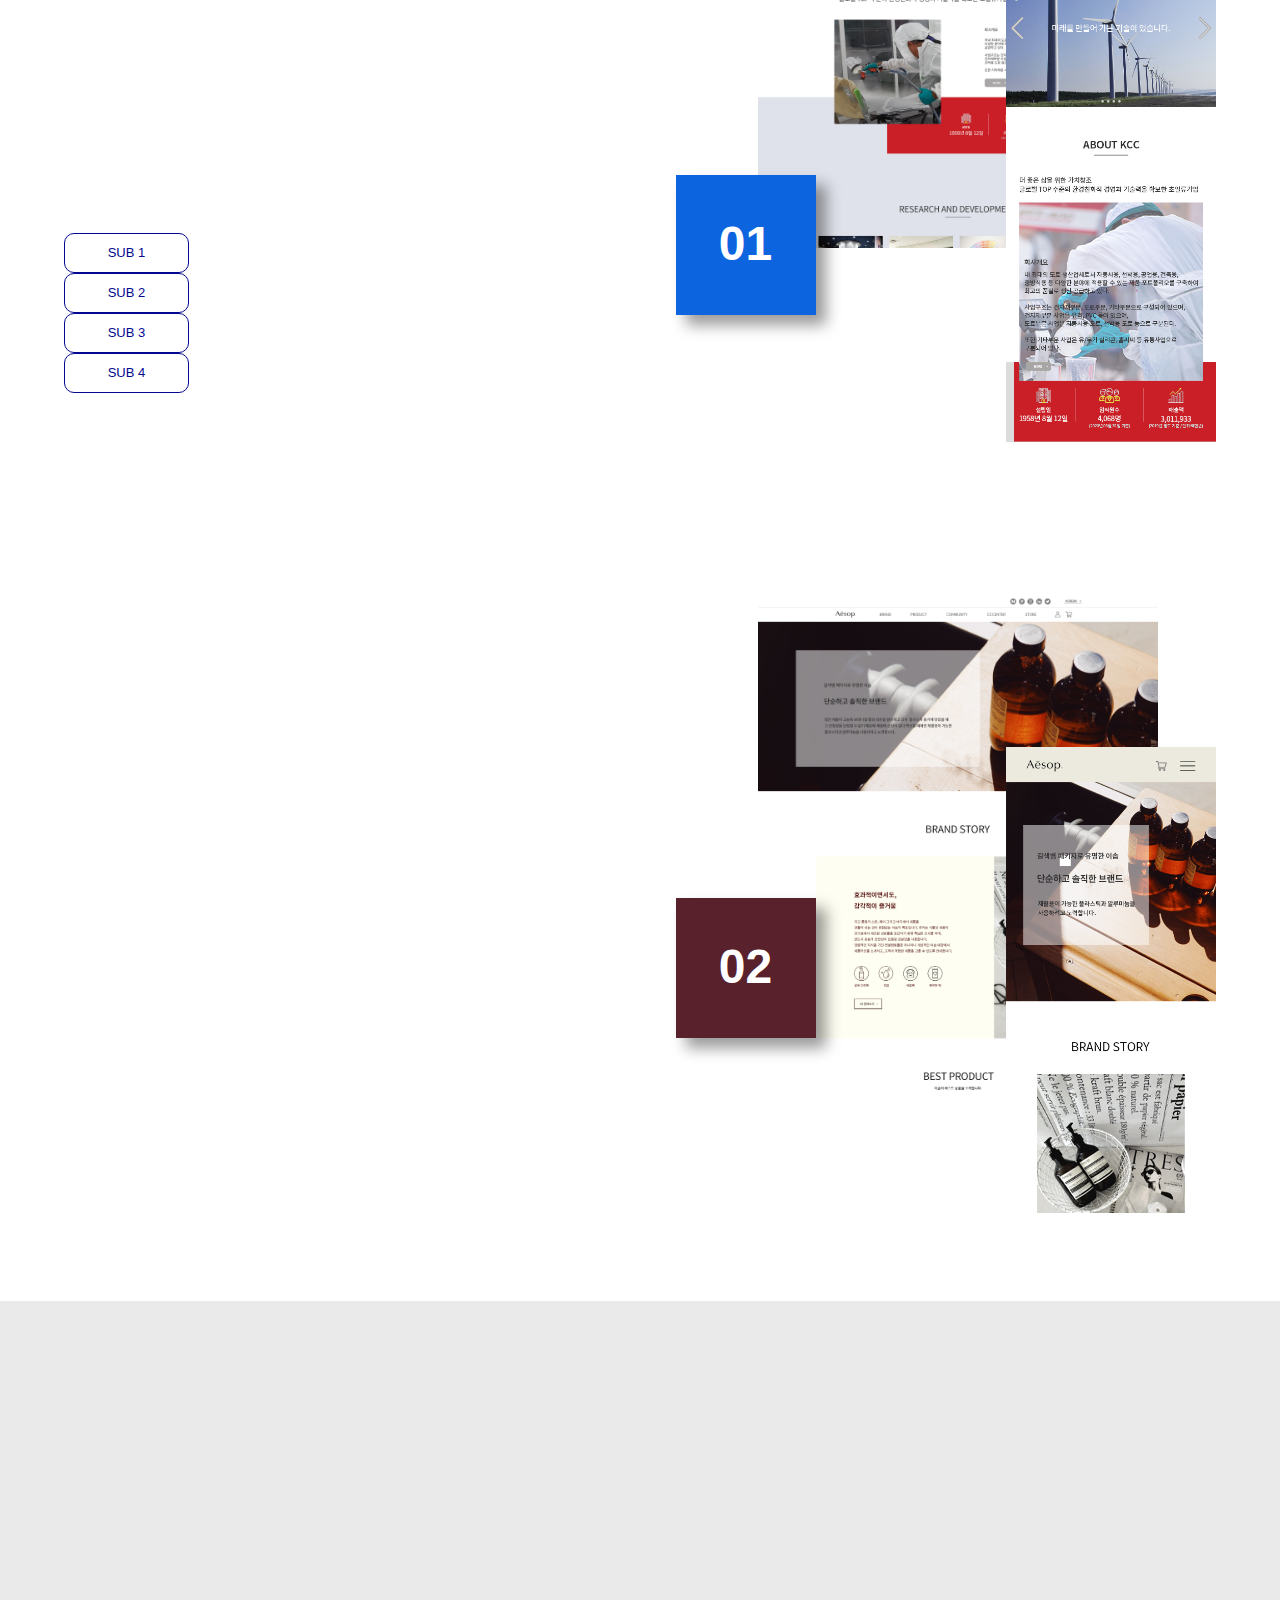
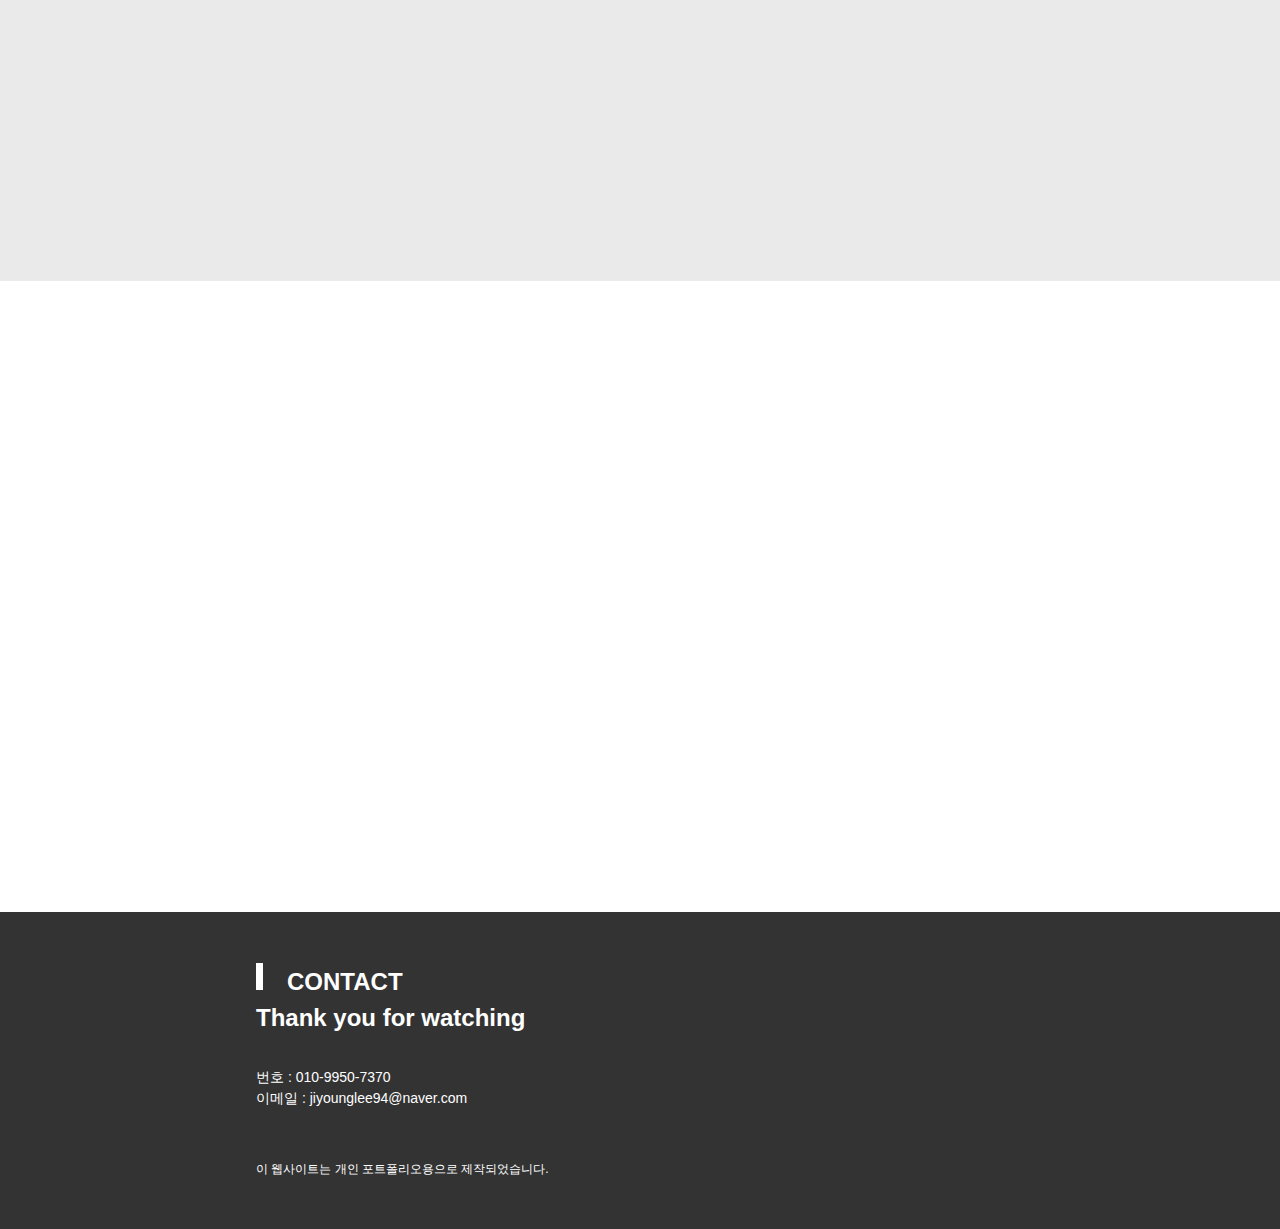
==== commit cdee3d03: "second commit" ====
--- a/index.html
+++ b/index.html
@@ -1,252 +1,223 @@
 <!DOCTYPE html>
 <html lang="ko">
-<head>
-	<meta charset="UTF-8">
-	<meta name="viewport" content="width=device-width, initial-scale=1.0, minimum-scale=1.0, maximum-scale=1.0, user-scalable=no">
-	<title>이지영포트폴리오</title>
-	<link rel="stylesheet" href="reset.css">
-	<link rel="stylesheet" href="portfolio.css">
-	<script src="js/jquery-3.5.1.min.js"></script>
-	<script src="js/portfolio.js"></script>
-</head>
-<body>
-	<div id="wrap">
-		<header>
-			<div class="header-inner">
-				<h1><a href="#">Welcome to my website</a></h1>
-			</div>
-		</header>
-		<div class="container">
-			<div class="basic intro">
-				<div class="intro-inner">
-					<h2 class="blind">portfolio</h2>
-					<div class="i-title">
-						<span>P</span>
-						<span>O</span>
-						<span>R</span>
-						<span>T</span>
-						<span>F</span>
-						<span>O</span>
-						<span>L</span>
-						<span>I</span>
-						<span>O</span>
-					</div>
-					<p>LEE JI YOUNG</p>
-					<span>2020</span>
-					<p>안녕하세요. <br>신입 웹퍼블리셔 이지영의 개인 포트폴리오 사이트입니다.</p>
-				</div>
-			</div>
-			<div class="basic about">
-				<div class="about-inner clearfix">
-					<div class="ab-left">
-						<h2>ABOUT</h2>
-						<p>이지영</p>
-						<p>Lee Jiyoung</p>
-						<p>1994.07.29</p>
-						<p>010 9950 7370</p>
-						<p>jiyounglee94@naver.com</p>
-					</div>
-					<div class="ab-right">
-						<div class="edu">
-							<h2>EDUCATION</h2>
-							<ul>
-								<li>
-									<span>2020</span>
-									<span>09.</span>
-									<p>종로 하이미디어 컴퓨터디자인 학원 <br>스마트기기반응형 UI/UX 웹디자인&웹퍼블리셔 수료</p>
-								</li>
-								<li>
-									<span>2019</span>
-									<span>02.</span>
-									<div class="edu-txt">
-										<p>이룸 미술학원 재직</p>
-										<p>건국대학교 현대미술학과 졸업</p>
-									</div>
-								</li>
-								<li>
-									<span>2013</span>
-									<span>02.</span>
-									<p>선화예술고등학교 졸업</p>
-								</li>
-							</ul>
-						</div>
-						<div class="skill">
-							<h2>SKILL</h2>
-							<p>HTML, CSS, JQUERY/JAVASCRIPT, PHOTOSHOP, ILLUSTRATOR</p>
-						</div>
-						<div class="about-txt">
-							<span>저는</span>
-							<p>웹표준 접근성을 고려한 하드코딩이 가능한 사람 <br>css 선택자와 속성을 이해하며, css를 이용한 스타일 구현이 가능한 사람 <br>미디어쿼리를 이용한 반응형사이트제작 가능한 사람 <br>제이쿼리를 이용한 코드 활용 가능하고, 플러그인을 활용할 수 있는 사람 <br>디자인 툴을 이용한 이미지 편집 가능한 사람</p>
-							<span>이 되겠습니다.</span>
-						</div>
-					</div>
-				</div>
-			</div>
-			<div class="basic portfolio port1">
-				<div class="p-inner">
-					<div class="p-left">
-						<h2>PORTFOLIO</h2>
-						<h3>KCC</h3>
-						<span>SITE RENEWAL</span>
-						<p>구분 : 반응형 사이트(메인)</p>
-						<p>참여도 : 100%</p>
-						<p>사용툴 : html5, css3, javascript/jquery, photoshop, illustrator</p>
-						<p>파일 : <a href="kcc-pdf-F.pdf" target="_blank">kcc project</a></p>
-						<a href="http://uijyl.dothome.co.kr/class/kcc/index.html" target="_blank">VIEW SITE</a>
-					</div>
-					<div class="p-right">
-						<figure class="pc-img">
-							<img src="img/kcc-img.jpg" alt="kcc리뉴얼사이트이미지">
-						</figure>
-						<figure class="mobile-img">
-							<img src="img/kcc-img2.jpg" alt="kcc_mobile리뉴얼사이트이미지">
-						</figure>
-					</div>
-				</div>
-			</div>
-			<div class="basic portfolio sub">
-				<div class="p-inner">
-					<div class="p-txtbox">
-						<div class="txt-left">
-							<h2>PORTFOLIO</h2>
-							<h3>KCC_SUB</h3>
-							<span>SITE RENEWAL</span>
-						</div>
-						<div class="txt-right">
-							<p>구분 : 반응형사이트(서브1,서브2,서브3,서브4)</p>
-							<p>참여도 : 100%</p>
-							<p>사용툴 : html5, css3, javascript/jquery, photoshop, illustrator</p>
-							<p>파일 : <a href="kcc-pdf-F.pdf" target="_blank">kcc project</a></p>
-						</div>
-					</div>
-					<div class="p-listbox">
-						<div class="list rd-m">
-							<h3>중앙연구소</h3>
-							<figure>
-								<img src="img/sub1.jpg" alt="이디야사이트이미지">
-							</figure>
-							<a href="http://uijyl.dothome.co.kr/class/kcc/rd1.html" target="_blank">VIEW SITE</a>
-						</div>
-						<div class="list rd-d">
-							<h3>컬러&디자인센터</h3>
-							<figure>
-								<img src="img/sub2.jpg" alt="국립현대미술관온라인샵사이트이미지">
-							</figure>
-							<a href="http://uijyl.dothome.co.kr/class/kcc/rd-color.html" target="_blank">VIEW SITE</a>
-						</div>
-						<div class="list rd-a">
-							<h3>분석연구센터</h3>
-							<figure>
-								<img src="img/sub3.jpg" alt="dkg홀딩스사이트이미지">
-							</figure>
-							<a href="http://uijyl.dothome.co.kr/class/kcc/rd-analysis.html" target="_blank">VIEW SITE</a>
-						</div>
-						<div class="list rd-c">
-							<h3>건축환경연구소</h3>
-							<figure>
-								<img src="img/sub4.jpg" alt="국립현대미술관온라인샵사이트이미지">
-							</figure>
-							<a href="http://uijyl.dothome.co.kr/class/kcc/rd-construct.html" target="_blank">VIEW SITE</a>
-						</div>
-					</div>
-				</div>
-				<!-- <a href="class/mmcashop/index.html">국립현대미술관온라인샵바로가기</a>
-				<a href="class/mmcashop/m/index.html" onclick="window.open('class/mmcashop/m/index.html','','width=420, height=800, left=20, top=40, toolbars=no, scrollbars=no, status=no, resizable=no')" title="새창">국립현대미술관온라인샵모바일바로가기</a> -->
-				<!-- <a href="class/dkg/index.html">dkg 홀딩스</a> -->
-			</div>
-			<div class="basic portfolio port2">
-				<div class="p-inner">
-					<div class="p-left">
-						<h2>PORTFOLIO</h2>
-						<h3>AESOP</h3>
-						<span>SITE RENEWAL</span>
-						<p>구분 : 적응형 사이트(PC,MOBILE)</p>
-						<p>참여도 : 100%</p>
-						<p>사용툴 : html5, css3, javascript/jquery, photoshop, illustrator</p>
-						<p>파일 : <a href="aesop-pdf-F.pdf" target="_blank">aesop project</a></p>
-						<div class="tab-list">
-							<a href="http://uijyl.dothome.co.kr/class/aesop/index.html" target="_blank">PC</a>
-							<a href="#;" onclick="window.open('http://uijyl.dothome.co.kr/class/aesop/m/index.html','','width=420, height=800, left=20, top=40, toolbars=no, scrollbars=no, status=no, resizable=no')" title="새창">MOBILE</a>
-						</div>
-					</div>
-					<div class="p-right">
-						<figure class="pc-img">
-							<img src="img/aesop-pc.jpg" alt="aesop_pc리뉴얼사이트이미지">
-						</figure>
-						<figure class="mobile-img">
-							<img src="img/aesop-mobile.jpg" alt="aesop_mobile리뉴얼사이트이미지">
-						</figure>
-					</div>
-				</div>
-			</div>
-			<div class="basic portfolio port3">
-				<div class="p-inner">
-					<div class="p-txtbox">
-						<div class="txt-left">
-							<h2>PORTFOLIO</h2>
-							<h3>OTHER</h3>
-							<span>REPUBLISHING</span>
-						</div>
-						<div class="txt-right">
-							<p>참여도 : 100%</p>
-							<p>사용툴 : html5, css3, javascript/jquery, photoshop, illustrator</p>
-							<p>* 본 사이트는 상업적인 목적이 아닌 개인 포트폴리오용으로 <br>재퍼블리싱한 사이트입니다.</p>
-						</div>
-					</div>
-					<div class="p-listbox">
-						<div class="list ediya-box">
-							<h3><a href="http://uijyl.dothome.co.kr/class/ediya/index.html" target="_blank">EDIYA COFFEE</a></h3>
-							<div class="list-img">
-								<img src="img/ediya-img.jpeg" alt="이디야사이트이미지">
-							</div>
-							<div class="list-txt">
-								<p>[Main, Sub] 반응형 사이트</p>
-								<span>2020.06</span>
-							</div>
-						</div>
-						<div class="list mmca-box">
-							<div class="list-img">
-								<img src="img/mmcashop-img.jpeg" alt="국립현대미술관온라인샵사이트이미지">
-							</div>
-							<div class="listtab">
-								<a href="http://uijyl.dothome.co.kr/class/mmcashop/index.html" target="_blank">PC</a>
-								<a href="http://uijyl.dothome.co.kr/class/mmcashop/m/index.html" onclick="window.open('http://uijylee.dothome.co.kr/class/mmcashop/m/index.html','','width=420, height=800, left=20, top=40, toolbars=no, scrollbars=no, status=no, resizable=no')" title="새창">MOBILE</a>
-							</div>
-							<div class="list-txt">
-								<p>[Main] 적응형 사이트</p>
-								<span>2020.07</span>
-							</div>
-						</div>
-						<div class="list dkg-box">
-							<h3><a href="http://uijyl.dothome.co.kr/class/dkg/index.html" target="_blank">DKG 홀딩스</a></h3>
-							<div class="list-img">
-								<img src="img/dkg-img.jpg" alt="dkg홀딩스사이트이미지">
-							</div>
-							<div class="list-txt">
-								<p>[Main] 풀페이지 사이트</p>
-								<span>2020.08</span>
-							</div>
-						</div>
-					</div>
-				</div>
-			</div>
-		</div>
-		<footer>
-			<div class="f-txt">
-				<h2>CONTACT</h2>
-				<p>Thank you for watching</p>
-				<p>번호 : 010-9950-7370</p>
-				<p>이메일 : <a href="mailto:jiyounglee94@naver.com">jiyounglee94@naver.com</a></p>
-				<p>이 웹사이트는 개인 포트폴리오용으로 제작되었습니다.</p>
-			</div>
-		</footer>
-	</div>
-	<!-- <a href="class/mmcashop/index.html">국립현대미술관온라인샵바로가기</a>
+  <head>
+    <meta charset="UTF-8" />
+    <meta
+      name="viewport"
+      content="width=device-width, initial-scale=1.0, minimum-scale=1.0, maximum-scale=1.0, user-scalable=no"
+    />
+    <title>이지영포트폴리오</title>
+    <link rel="stylesheet" href="reset.css" />
+    <link rel="stylesheet" href="portfolio.css" />
+  </head>
+  <body>
+    <div id="wrap">
+      <header>
+        <div class="header-inner">
+          <h1><a href="#">Welcome to my website</a></h1>
+        </div>
+      </header>
+      <div class="container">
+        <div class="basic intro">
+          <div class="bg"></div>
+          <div class="intro-inner">
+            <h2 class="blind">portfolio</h2>
+            <div class="i-title"></div>
+            <p>LEE JI YOUNG</p>
+            <span class="currentYear"></span>
+            <p>안녕하세요. <br />웹퍼블리셔 이지영의 개인 포트폴리오 사이트입니다.</p>
+          </div>
+        </div>
+        <div class="basic about">
+          <div class="about-inner clearfix">
+            <div class="ab-left">
+              <h2>ABOUT</h2>
+              <p>이지영</p>
+              <p>Lee Jiyoung</p>
+              <p>1994.07.29</p>
+              <p>010 9950 7370</p>
+              <p>jiyounglee94@naver.com</p>
+            </div>
+            <div class="ab-right">
+              <div class="edu">
+                <h2>EDUCATION</h2>
+                <ul></ul>
+              </div>
+              <div class="skill">
+                <h2>SKILL</h2>
+                <p>HTML, CSS, JQUERY/JAVASCRIPT, PHOTOSHOP, ILLUSTRATOR, SVN</p>
+              </div>
+              <div class="about-txt">
+                <span>저는</span>
+                <p>
+                  웹표준 접근성을 고려한 하드코딩이 가능한 사람 <br />css 선택자와 속성을 이해하며, css를 이용한 스타일
+                  구현이 가능한 사람 <br />미디어쿼리를 이용한 반응형사이트제작 가능한 사람 <br />제이쿼리를 이용한 코드
+                  활용 가능하고, 플러그인을 활용할 수 있는 사람 <br />디자인 툴을 이용한 이미지 편집 가능한 사람
+                </p>
+                <span>이 되겠습니다.</span>
+              </div>
+            </div>
+          </div>
+        </div>
+        <div class="basic portfolio port1">
+          <div class="p-inner">
+            <div class="p-left">
+              <h2>PORTFOLIO</h2>
+              <h3>KCC</h3>
+              <span>SITE RENEWAL</span>
+              <p>구분 : 반응형 사이트(메인), 반응형사이트(서브1,서브2,서브3,서브4)</p>
+              <p>참여도 : 100%</p>
+              <p>사용툴 : html5, css3, javascript/jquery, photoshop, illustrator</p>
+              <p>파일 : <a href="kcc-pdf-F.pdf" target="_blank">kcc project</a></p>
+              <a href="https://jiyoung729.github.io/JY-Project/class/kcc/index.html" target="_blank">VIEW SITE</a>
+              <div class="sub-btn">
+                <a href="https://jiyoung729.github.io/JY-Project/class/kcc/rd1.html" target="_blank">SUB 1</a>
+                <a href="https://jiyoung729.github.io/JY-Project/class/kcc/rd-color.html" target="_blank">SUB 2</a>
+                <a href="https://jiyoung729.github.io/JY-Project/class/kcc/rd-analysis.html" target="_blank">SUB 3</a>
+                <a href="https://jiyoung729.github.io/JY-Project/class/kcc/rd-construct.html" target="_blank">SUB 4</a>
+              </div>
+            </div>
+            <div class="p-right">
+              <figure class="pc-img">
+                <img src="img/kcc-img.jpg" alt="kcc리뉴얼사이트이미지" />
+              </figure>
+              <figure class="mobile-img">
+                <img src="img/kcc-img2.jpg" alt="kcc_mobile리뉴얼사이트이미지" />
+              </figure>
+            </div>
+          </div>
+        </div>
+
+        <div class="basic portfolio port2">
+          <div class="p-inner">
+            <div class="p-left">
+              <h2>PORTFOLIO</h2>
+              <h3>AESOP</h3>
+              <span>SITE RENEWAL</span>
+              <p>구분 : 적응형 사이트(PC,MOBILE)</p>
+              <p>참여도 : 100%</p>
+              <p>사용툴 : html5, css3, javascript/jquery, photoshop, illustrator</p>
+              <p>파일 : <a href="aesop-pdf-F.pdf" target="_blank">aesop project</a></p>
+              <div class="tab-list">
+                <a href="https://jiyoung729.github.io/JY-Project/class/aesop/index.html" target="_blank">PC</a>
+                <a
+                  href="#;"
+                  onclick="window.open('https://jiyoung729.github.io/JY-Project/class/aesop/m/index.html','','width=420, height=800, left=20, top=40, toolbars=no, scrollbars=no, status=no, resizable=no')"
+                  title="새창"
+                  >MOBILE</a
+                >
+              </div>
+            </div>
+            <div class="p-right">
+              <figure class="pc-img">
+                <img src="img/aesop-pc.jpg" alt="aesop_pc리뉴얼사이트이미지" />
+              </figure>
+              <figure class="mobile-img">
+                <img src="img/aesop-mobile.jpg" alt="aesop_mobile리뉴얼사이트이미지" />
+              </figure>
+            </div>
+          </div>
+        </div>
+        <div class="basic portfolio port3">
+          <div class="p-inner">
+            <div class="p-txtbox">
+              <div class="txt-left">
+                <h2>PORTFOLIO</h2>
+                <h3>OTHER</h3>
+                <span>CLONE CODING</span>
+              </div>
+              <div class="txt-right">
+                <p>사용툴 : html5, css3, javascript/jquery, photoshop</p>
+                <p>* 본 사이트는 상업적인 목적이 아닌 개인 포트폴리오용으로 <br />재퍼블리싱한 사이트입니다.</p>
+              </div>
+            </div>
+            <div class="p-listbox">
+              <div class="list ediya-box">
+                <h3>
+                  <a href="https://jiyoung729.github.io/JY-Project/class/ediya/index.html" target="_blank"
+                    >EDIYA COFFEE</a
+                  >
+                </h3>
+                <div class="list-img">
+                  <img src="img/ediya-img.jpeg" alt="이디야사이트이미지" />
+                </div>
+                <div class="list-txt">
+                  <p>[Main, Sub] 반응형 사이트</p>
+                </div>
+              </div>
+              <div class="list mmca-box">
+                <div class="list-img">
+                  <img src="img/mmcashop-img.jpeg" alt="국립현대미술관온라인샵사이트이미지" />
+                </div>
+                <div class="listtab">
+                  <a href="https://jiyoung729.github.io/JY-Project/class/mmcashop/index.html" target="_blank">PC</a>
+                  <a
+                    href="#;"
+                    onclick="window.open('https://jiyoung729.github.io/JY-Project/class/mmcashop/m/index.html','','width=420, height=800, left=20, top=40, toolbars=no, scrollbars=no, status=no, resizable=no')"
+                    title="새창"
+                    >MOBILE</a
+                  >
+                </div>
+                <div class="list-txt">
+                  <p>[Main] 적응형 사이트</p>
+                </div>
+              </div>
+              <div class="list dkg-box">
+                <h3>
+                  <a href="https://jiyoung729.github.io/JY-Project/class/dkg/index.html" target="_blank">DKG 홀딩스</a>
+                </h3>
+                <div class="list-img">
+                  <img src="img/dkg-img.jpg" alt="dkg홀딩스사이트이미지" />
+                </div>
+                <div class="list-txt">
+                  <p>[Main] 풀페이지 사이트</p>
+                </div>
+              </div>
+              <div class="list todo-list">
+                <h3>
+                  <a href="https://jiyoung729.github.io/study/app/index.html" target="_blank">할 일 목록 페이지</a>
+                </h3>
+                <div class="list-img">
+                  <img src="img/todo-list.jpg" alt="할 일 목록 페이지 이미지" />
+                </div>
+                <div class="list-txt">
+                  <p>할 일 목록 페이지</p>
+                </div>
+              </div>
+              <div class="list paint">
+                <h3>
+                  <a href="https://jiyoung729.github.io/study/canvas/index.html" target="_blank">그림판 페이지</a>
+                </h3>
+                <div class="list-img">
+                  <img src="img/paint-page.png" alt="그림판 페이지 이미지" />
+                </div>
+                <div class="list-txt">
+                  <p>그림판 페이지</p>
+                </div>
+              </div>
+            </div>
+          </div>
+        </div>
+      </div>
+      <footer>
+        <div class="f-txt">
+          <h2>CONTACT</h2>
+          <p>Thank you for watching</p>
+          <p>번호 : 010-9950-7370</p>
+          <p>이메일 : <a href="mailto:jiyounglee94@naver.com">jiyounglee94@naver.com</a></p>
+          <p>이 웹사이트는 개인 포트폴리오용으로 제작되었습니다.</p>
+        </div>
+      </footer>
+    </div>
+    <!-- <a href="class/mmcashop/index.html">국립현대미술관온라인샵바로가기</a>
 			<a href="class/mmcashop/m/index.html" onclick="window.open('class/mmcashop/m/index.html','','width=420, height=800, left=20, top=40, toolbars=no, scrollbars=no, status=no, resizable=no')" title="새창">국립현대미술관온라인샵모바일바로가기</a> -->
-			<!-- <a href="class/dkg/index.html">dkg 홀딩스</a> -->
-	<!-- <a href="#" onclick="window.open('https://www.google.com','','width=377, height=800, left=20, top=40, toolbars=no, scrollbars=no, status=no, resizable=no')" title="새창">
+    <!-- <a href="class/dkg/index.html">dkg 홀딩스</a> -->
+    <!-- <a href="#" onclick="window.open('https://www.google.com','','width=377, height=800, left=20, top=40, toolbars=no, scrollbars=no, status=no, resizable=no')" title="새창">
       구글바로가기 </a> -->
-     <!--  ('width=377, height=800, left=20, top=40, 
+    <!--  ('width=377, height=800, left=20, top=40, 
          toolbars=no, scrollbars=no, status=no, resizable=no') -->
-</body>
-</html>+
+    <script src="js/jquery-3.5.1.min.js"></script>
+    <script src="js/portfolio.js"></script>
+  </body>
+</html>
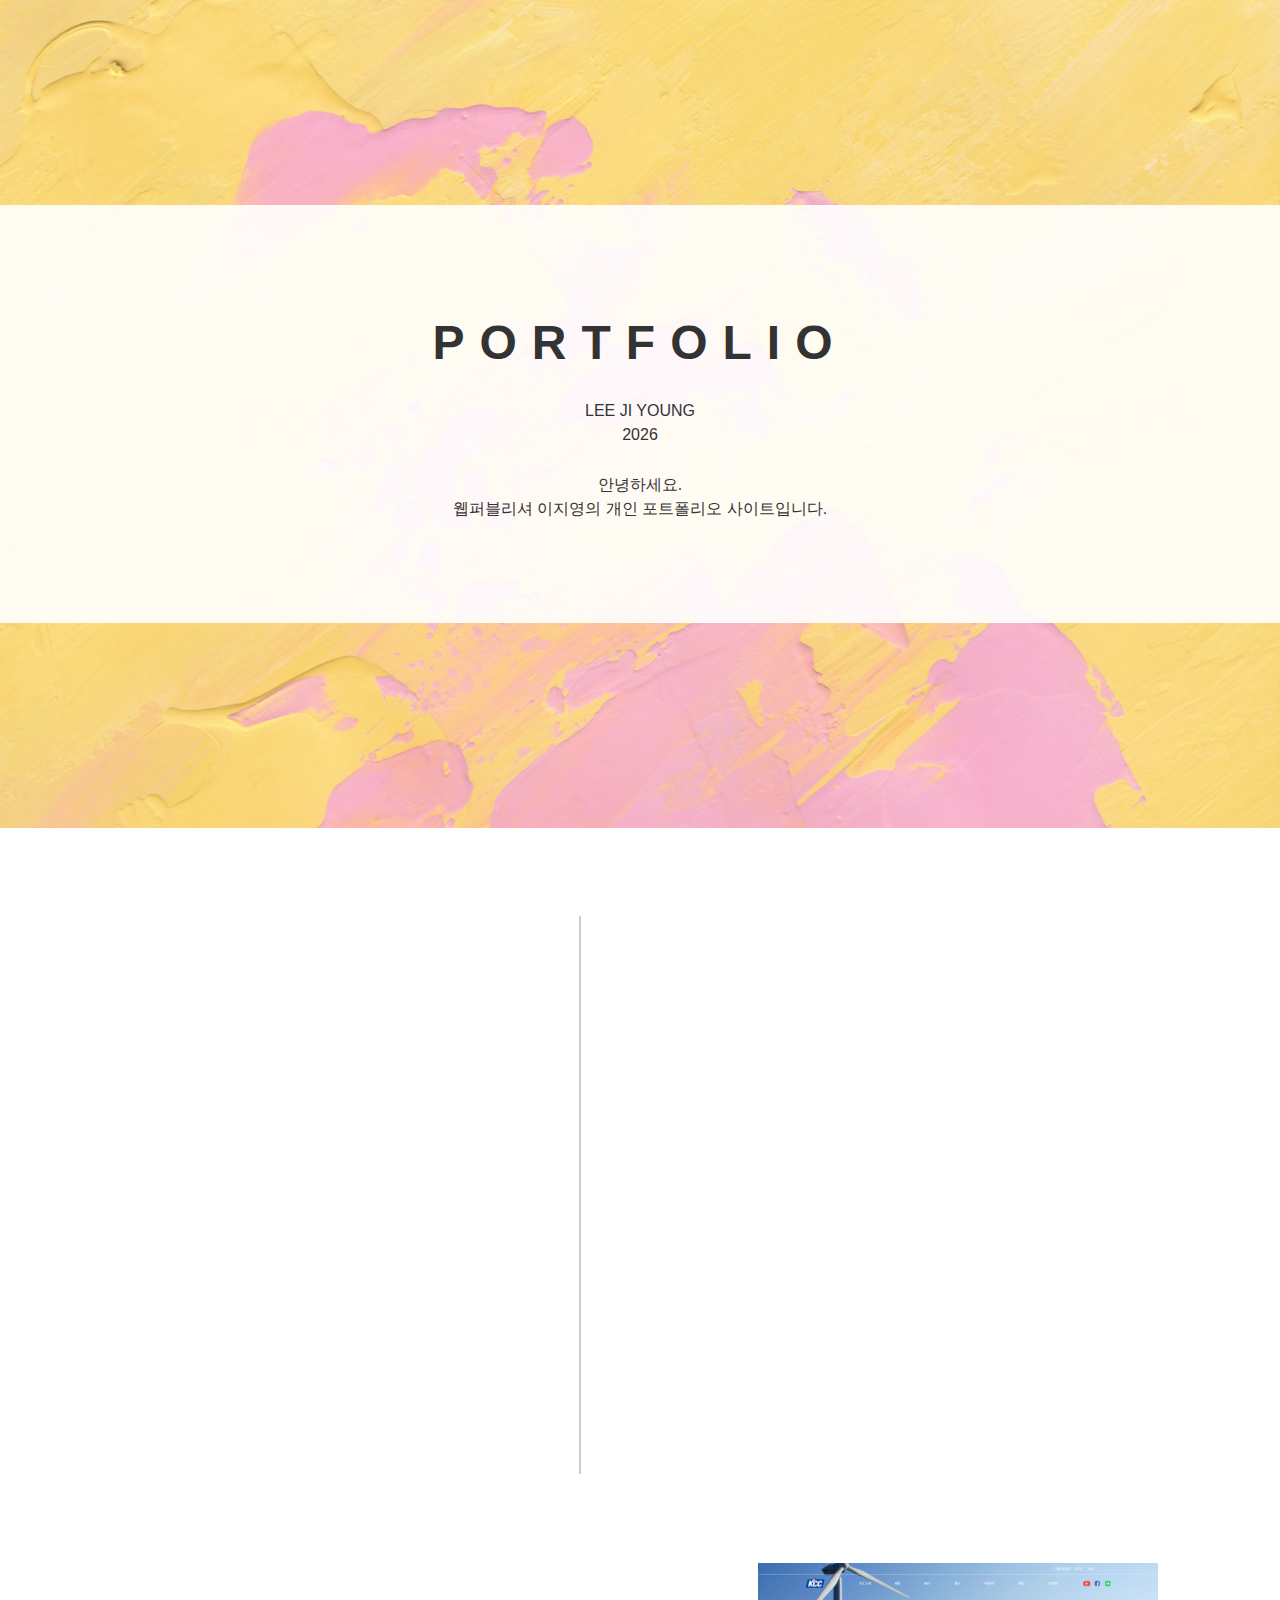
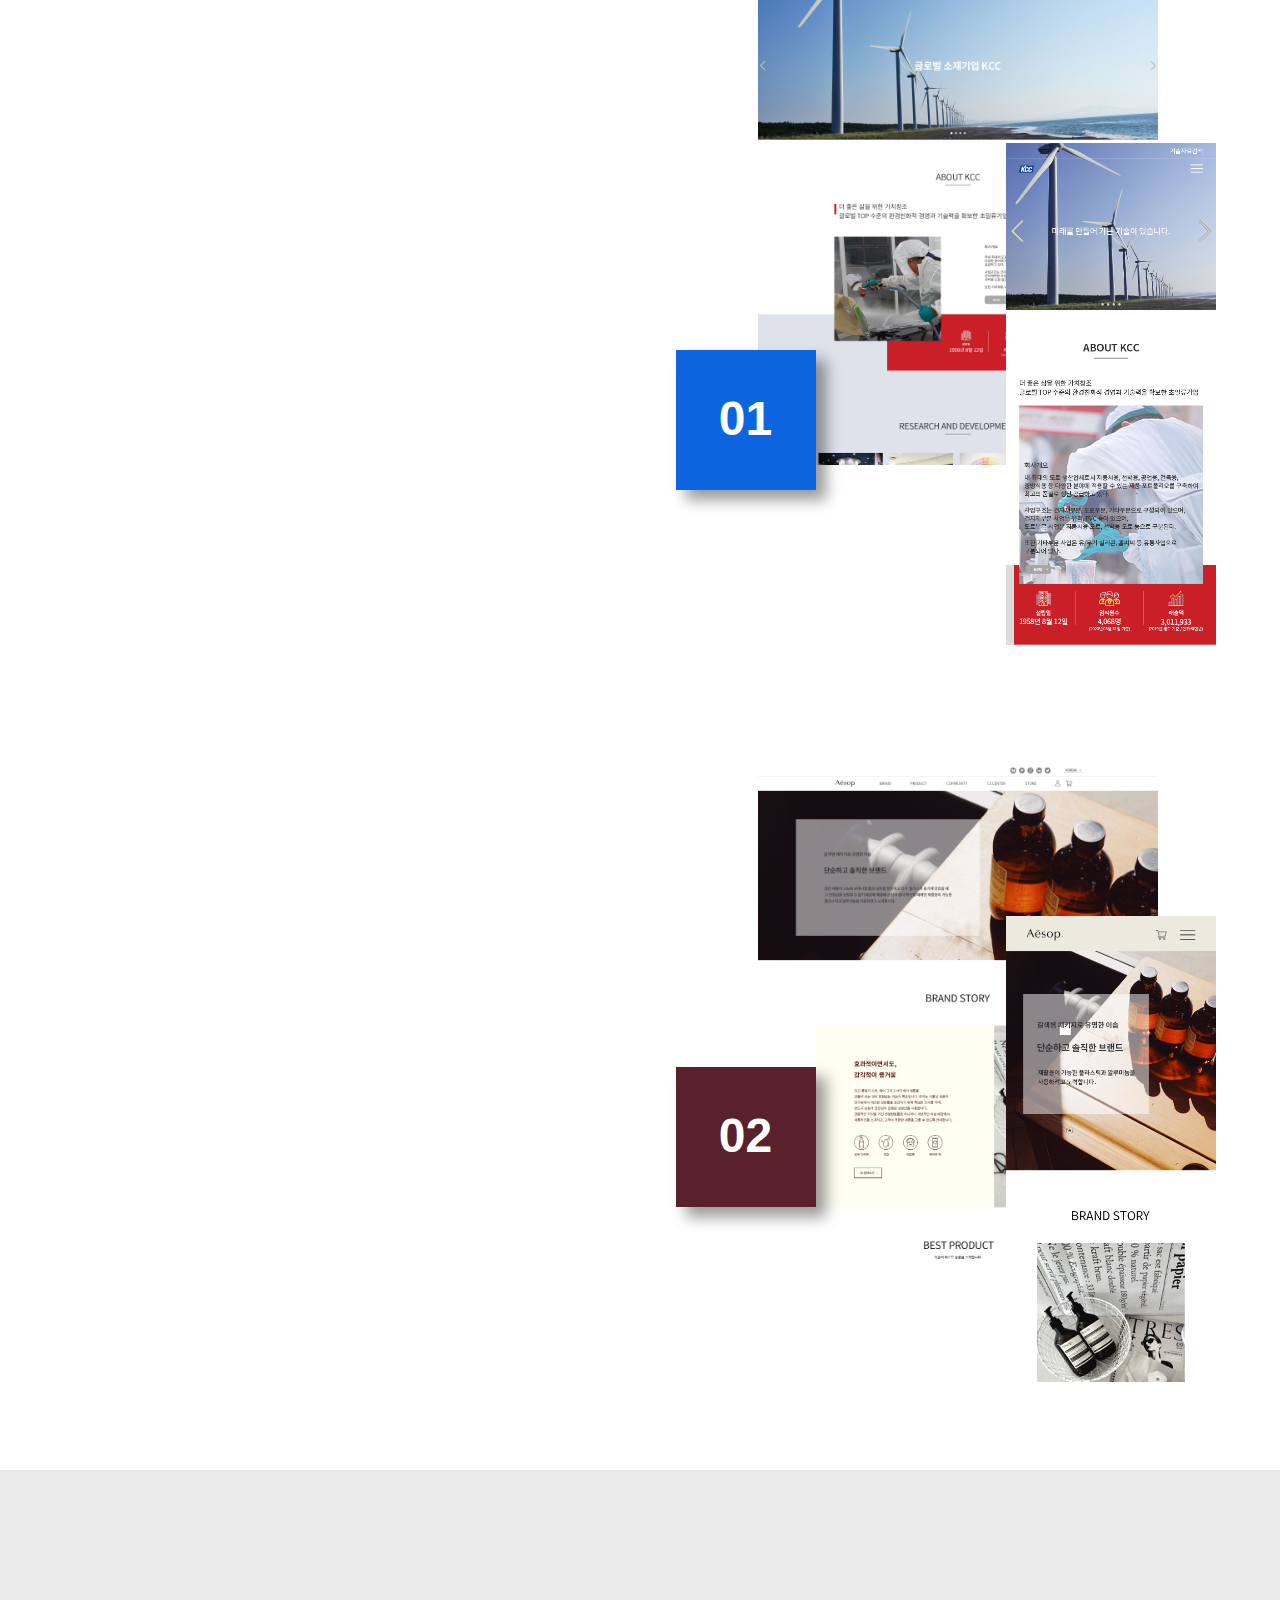
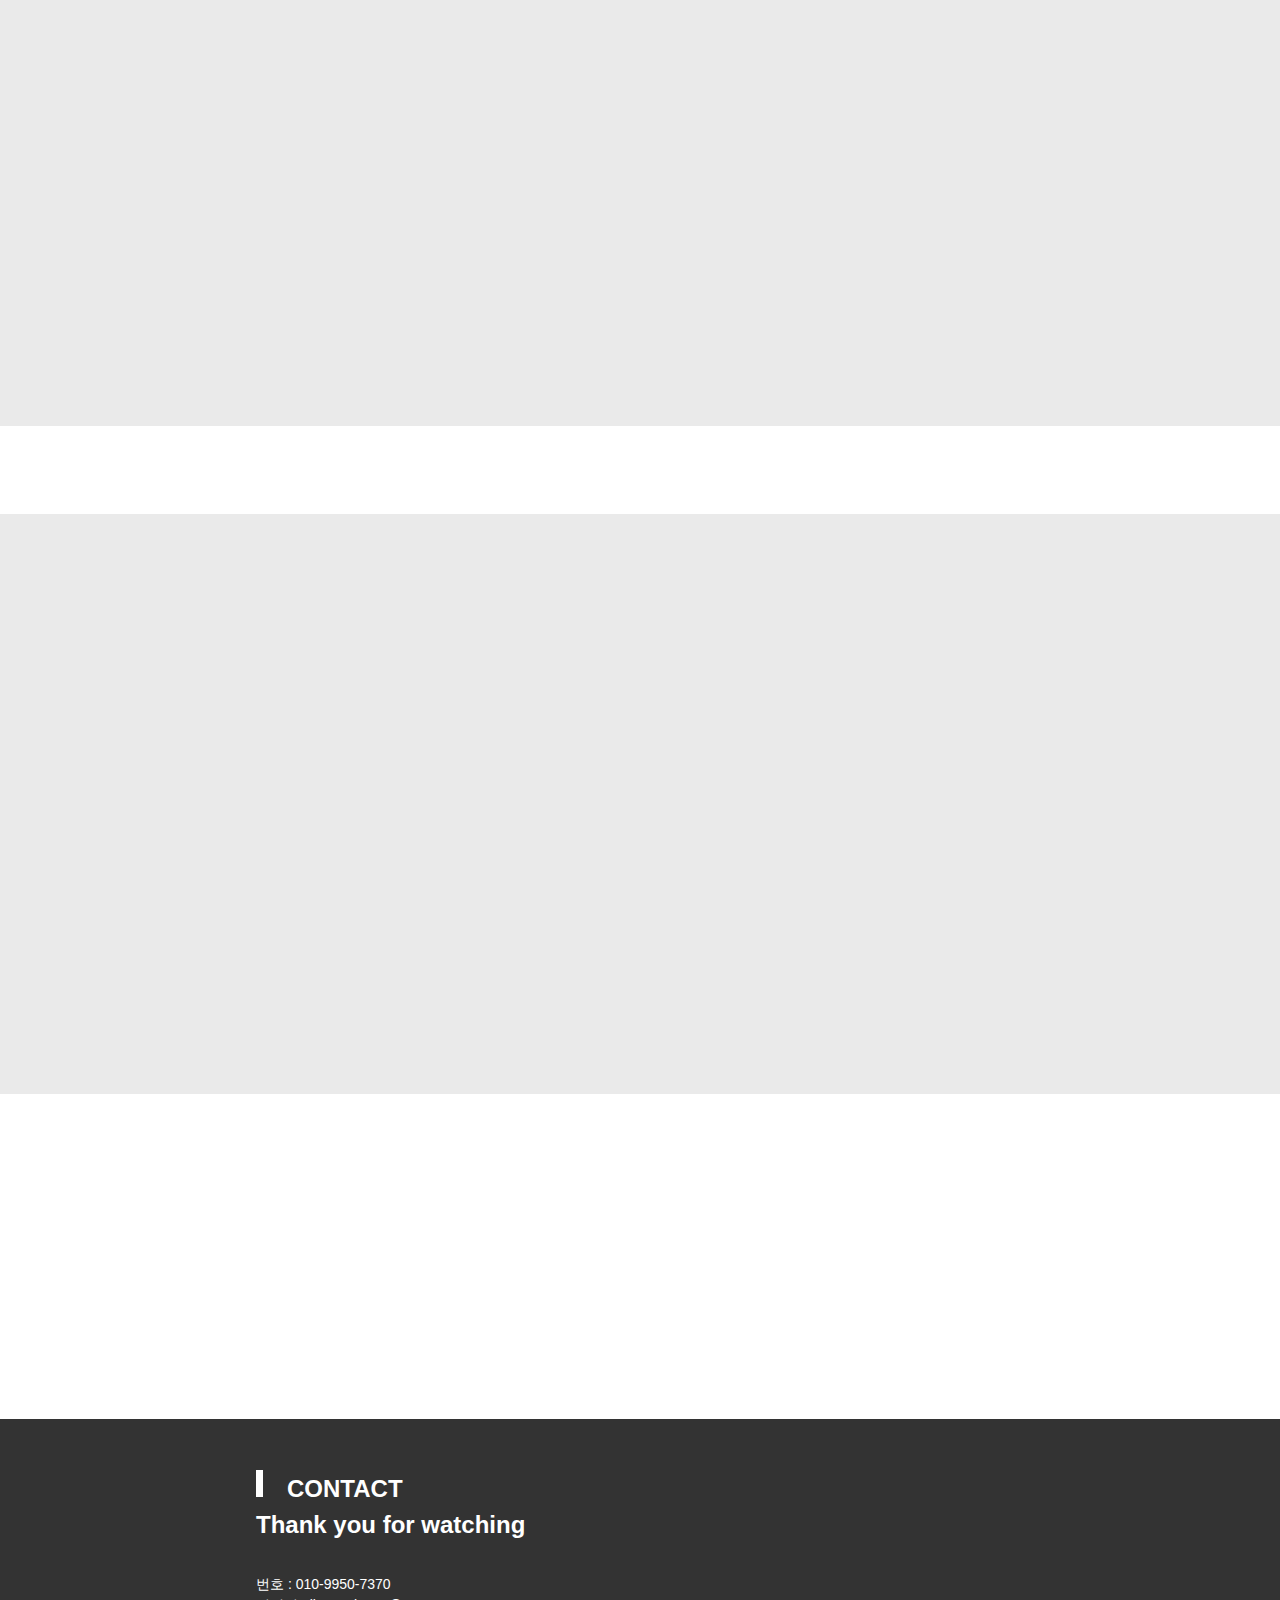
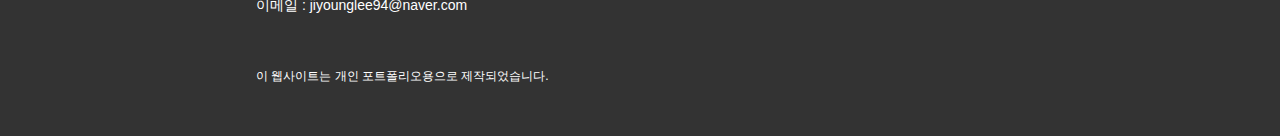
==== commit 13a3cb22: "third" ====
--- a/index.html
+++ b/index.html
@@ -51,8 +51,9 @@
                 <span>저는</span>
                 <p>
                   웹표준 접근성을 고려한 하드코딩이 가능한 사람 <br />css 선택자와 속성을 이해하며, css를 이용한 스타일
-                  구현이 가능한 사람 <br />미디어쿼리를 이용한 반응형사이트제작 가능한 사람 <br />제이쿼리를 이용한 코드
-                  활용 가능하고, 플러그인을 활용할 수 있는 사람 <br />디자인 툴을 이용한 이미지 편집 가능한 사람
+                  구현이 가능한 사람 <br />미디어쿼리를 이용한 반응형사이트제작 가능한 사람 <br />자바스크립트를 이용한
+                  코드 활용해 동적인 페이지를 만드는 사람 <br />웹 표준에 맞게 접근성이 뛰어나도록 웹 문서를 작성하는
+                  사람
                 </p>
                 <span>이 되겠습니다.</span>
               </div>
@@ -68,7 +69,15 @@
               <p>구분 : 반응형 사이트(메인), 반응형사이트(서브1,서브2,서브3,서브4)</p>
               <p>참여도 : 100%</p>
               <p>사용툴 : html5, css3, javascript/jquery, photoshop, illustrator</p>
-              <p>파일 : <a href="kcc-pdf-F.pdf" target="_blank">kcc project</a></p>
+              <p>
+                파일 :
+                <a
+                  href="https://drive.google.com/file/d/10QzrRLNEhNdwcdzAA4joZrYT5PY1Q3DH/view?usp=share_link"
+                  target="_blank"
+                  >project.pdf</a
+                >
+                (kcc)
+              </p>
               <a href="https://jiyoung729.github.io/JY-Project/class/kcc/index.html" target="_blank">VIEW SITE</a>
               <div class="sub-btn">
                 <a href="https://jiyoung729.github.io/JY-Project/class/kcc/rd1.html" target="_blank">SUB 1</a>
@@ -97,7 +106,15 @@
               <p>구분 : 적응형 사이트(PC,MOBILE)</p>
               <p>참여도 : 100%</p>
               <p>사용툴 : html5, css3, javascript/jquery, photoshop, illustrator</p>
-              <p>파일 : <a href="aesop-pdf-F.pdf" target="_blank">aesop project</a></p>
+              <p>
+                파일 :
+                <a
+                  href="https://drive.google.com/file/d/1AasbWS_bDVxdSDvZjJtZZho_gGzK2xal/view?usp=share_link"
+                  target="_blank"
+                  >project.pdf</a
+                >
+                (aesop)
+              </p>
               <div class="tab-list">
                 <a href="https://jiyoung729.github.io/JY-Project/class/aesop/index.html" target="_blank">PC</a>
                 <a
@@ -167,18 +184,35 @@
                   <a href="https://jiyoung729.github.io/JY-Project/class/dkg/index.html" target="_blank">DKG 홀딩스</a>
                 </h3>
                 <div class="list-img">
-                  <img src="img/dkg-img.jpg" alt="dkg홀딩스사이트이미지" />
+                  <img class="short-img" src="img/dkg-img.jpg" alt="dkg홀딩스사이트이미지" />
                 </div>
                 <div class="list-txt">
                   <p>[Main] 풀페이지 사이트</p>
                 </div>
               </div>
+            </div>
+          </div>
+        </div>
+        <div class="basic portfolio port3">
+          <div class="p-inner">
+            <div class="p-txtbox">
+              <div class="txt-left">
+                <h2>PORTFOLIO</h2>
+                <h3>STUDY</h3>
+                <span>CLONE CODING</span>
+              </div>
+              <div class="txt-right">
+                <p>사용툴 : html5, css3, javascript, canvas, photoshop</p>
+                <p>* 본 사이트는 상업적인 목적이 아닌 개인 포트폴리오용 사이트입니다.</p>
+              </div>
+            </div>
+            <div class="p-listbox">
               <div class="list todo-list">
                 <h3>
                   <a href="https://jiyoung729.github.io/study/app/index.html" target="_blank">할 일 목록 페이지</a>
                 </h3>
                 <div class="list-img">
-                  <img src="img/todo-list.jpg" alt="할 일 목록 페이지 이미지" />
+                  <img class="short-img" src="img/todo-list.jpg" alt="할 일 목록 페이지 이미지" />
                 </div>
                 <div class="list-txt">
                   <p>할 일 목록 페이지</p>
@@ -189,10 +223,54 @@
                   <a href="https://jiyoung729.github.io/study/canvas/index.html" target="_blank">그림판 페이지</a>
                 </h3>
                 <div class="list-img">
-                  <img src="img/paint-page.png" alt="그림판 페이지 이미지" />
+                  <img class="short-img" src="img/paint-page.png" alt="그림판 페이지 이미지" />
                 </div>
                 <div class="list-txt">
                   <p>그림판 페이지</p>
+                </div>
+              </div>
+              <div class="list ediya-box">
+                <h3>
+                  <a href="https://jiyoung729.github.io/JY-Project/class/ediya/index.html" target="_blank">Gooey</a>
+                </h3>
+                <div class="list-img">
+                  <img class="short-img" src="img/ediya-img.jpeg" alt="Canvas gooey" />
+                </div>
+                <div class="list-txt">
+                  <p>Gooey</p>
+                </div>
+              </div>
+              <div class="list ediya-box">
+                <h3>
+                  <a href="https://jiyoung729.github.io/JY-Project/class/ediya/index.html" target="_blank">Fireworks</a>
+                </h3>
+                <div class="list-img">
+                  <img class="short-img" src="img/mmcashop-img.jpeg" alt="Canvas fireworks" />
+                </div>
+                <div class="list-txt">
+                  <p>Fireworks</p>
+                </div>
+              </div>
+              <div class="list dkg-box">
+                <h3>
+                  <a href="https://jiyoung729.github.io/JY-Project/class/dkg/index.html" target="_blank">CountDown</a>
+                </h3>
+                <div class="list-img">
+                  <img class="short-img" src="img/dkg-img.jpg" alt="CountDown" />
+                </div>
+                <div class="list-txt">
+                  <p>CountDown</p>
+                </div>
+              </div>
+              <div class="list dkg-box">
+                <h3>
+                  <a href="https://jiyoung729.github.io/JY-Project/class/dkg/index.html" target="_blank">Confetti</a>
+                </h3>
+                <div class="list-img">
+                  <img class="short-img" src="img/dkg-img.jpg" alt="Confetti" />
+                </div>
+                <div class="list-txt">
+                  <p>Confetti</p>
                 </div>
               </div>
             </div>
@@ -209,13 +287,6 @@
         </div>
       </footer>
     </div>
-    <!-- <a href="class/mmcashop/index.html">국립현대미술관온라인샵바로가기</a>
-			<a href="class/mmcashop/m/index.html" onclick="window.open('class/mmcashop/m/index.html','','width=420, height=800, left=20, top=40, toolbars=no, scrollbars=no, status=no, resizable=no')" title="새창">국립현대미술관온라인샵모바일바로가기</a> -->
-    <!-- <a href="class/dkg/index.html">dkg 홀딩스</a> -->
-    <!-- <a href="#" onclick="window.open('https://www.google.com','','width=377, height=800, left=20, top=40, toolbars=no, scrollbars=no, status=no, resizable=no')" title="새창">
-      구글바로가기 </a> -->
-    <!--  ('width=377, height=800, left=20, top=40, 
-         toolbars=no, scrollbars=no, status=no, resizable=no') -->
 
     <script src="js/jquery-3.5.1.min.js"></script>
     <script src="js/portfolio.js"></script>
--- a/portfolio.css
+++ b/portfolio.css
@@ -1,12 +1,33 @@
-body { font-family: 'Noto Sans KR', sans-serif; color: #333; }
-
-#wrap { width: 100%; position: relative; }
-.basic { margin-bottom: 160px; }
+body {
+  font-family: "Noto Sans KR", sans-serif;
+  color: #333;
+}
+
+#wrap {
+  width: 100%;
+  position: relative;
+}
+.basic {
+  margin-bottom: 160px;
+}
 
 /* header */
-header { width: 100%; height: 65px; position: absolute; overflow: hidden; }
-header h1 { padding-top: 7px; letter-spacing: 2px; }
-header a { display: block; color: #fff; font-size: 18px; padding-left: 20px; /*animation: hani 15s infinite;*/ }
+header {
+  width: 100%;
+  height: 65px;
+  position: absolute;
+  overflow: hidden;
+}
+header h1 {
+  padding-top: 7px;
+  letter-spacing: 2px;
+}
+header a {
+  display: block;
+  color: #fff;
+  font-size: 18px;
+  padding-left: 20px; /*animation: hani 15s infinite;*/
+}
 /*@keyframes hani {
 	from {
 		transform: translateX(0);
@@ -16,360 +37,1221 @@
 	}
 }*/
 
-
 /* intro */
-.i-title { width: 100%; display: flex; justify-content: center; align-items: center; }
+.i-title {
+  width: 100%;
+  display: flex;
+  justify-content: center;
+  align-items: center;
+}
 @keyframes textani {
-	from {
-		transform: translateY(0);
-	}
-	to {
-		transform: translateY(-20px);
-	}
-}
-.i-title > span { font-size: 60px; font-weight: bold; letter-spacing: 15px; animation: textani 1s infinite alternate; }
-span:nth-child(2) { animation-delay: 0.2s; }
-span:nth-child(3) { animation-delay: 0.3s; }
-span:nth-child(4) { animation-delay: 0.4s; }
-span:nth-child(5) { animation-delay: 0.5s; }
-span:nth-child(6) { animation-delay: 0.6s; }
-span:nth-child(7) { animation-delay: 0.7s; }
-span:nth-child(8) { animation-delay: 0.8s; }
-span:nth-child(9) { animation-delay: 0.9s; }
-
-.intro-inner > span { font-size: 24px; }
-.intro-inner > p { font-size: 16px; }
-
-.intro { width: 100%; background: #ccc; padding: 12% 0; }
-.intro-inner { width: 100%; background: #fff; text-align: center; padding: 6% 0; }
-.intro-inner > h1 { padding-bottom: 3%; }
-.intro-inner > span { display: block; padding-bottom: 2%; }
+  from {
+    transform: translateY(0);
+  }
+  to {
+    transform: translateY(-20px);
+  }
+}
+.i-title > span {
+  font-size: 60px;
+  font-weight: bold;
+  letter-spacing: 15px;
+  animation: textani 1s infinite alternate;
+}
+span:nth-child(2) {
+  animation-delay: 0.2s;
+}
+span:nth-child(3) {
+  animation-delay: 0.3s;
+}
+span:nth-child(4) {
+  animation-delay: 0.4s;
+}
+span:nth-child(5) {
+  animation-delay: 0.5s;
+}
+span:nth-child(6) {
+  animation-delay: 0.6s;
+}
+span:nth-child(7) {
+  animation-delay: 0.7s;
+}
+span:nth-child(8) {
+  animation-delay: 0.8s;
+}
+span:nth-child(9) {
+  animation-delay: 0.9s;
+}
+
+.intro-inner > span {
+  font-size: 24px;
+}
+.intro-inner > p {
+  font-size: 16px;
+}
+
+.intro {
+  width: 100%;
+  padding: 12% 0;
+  position: relative;
+  overflow: hidden;
+}
+.intro .bg {
+  position: absolute;
+  top: 0;
+  left: 0;
+}
+.intro .bg img {
+  width: 100%;
+}
+.intro-inner {
+  width: 100%;
+  background: rgba(255, 255, 255, 0.9);
+  text-align: center;
+  padding: 6% 0;
+  position: relative;
+}
+.intro-inner > h1 {
+  padding-bottom: 3%;
+}
+.intro-inner > span {
+  display: block;
+  padding-bottom: 2%;
+}
 
 @media screen and (max-width: 1440px) {
-	.intro { padding: 16% 0; }
-	.intro-inner { padding: 8% 0; }
+  .intro {
+    padding: 16% 0;
+  }
+  .intro-inner {
+    padding: 8% 0;
+  }
 }
 @media screen and (max-width: 1280px) {
-	.basic { margin-bottom: 88px; }
-	.i-title { padding-bottom: 20px; }
-	.i-title > span { font-size: 48px; }
-	.intro-inner > p, .intro-inner > span { font-size: 16px; }
+  .basic {
+    margin-bottom: 88px;
+  }
+  .i-title {
+    padding-bottom: 20px;
+  }
+  .i-title > span {
+    font-size: 48px;
+  }
+  .intro-inner > p,
+  .intro-inner > span {
+    font-size: 16px;
+  }
 }
 @media screen and (max-width: 780px) {
-	.intro { padding: 24% 0; }
-	.intro-inner { padding: 12% 0; }
-	.i-title > span { font-size: 32px; }
-	.intro-inner > p, .intro-inner > span { font-size: 14px; }
+  .intro {
+    padding: 24% 0;
+  }
+  .intro-inner {
+    padding: 12% 0;
+  }
+  .i-title > span {
+    font-size: 32px;
+  }
+  .intro-inner > p,
+  .intro-inner > span {
+    font-size: 14px;
+  }
 }
 @media screen and (max-width: 480px) {
-	.intro { padding: 36% 0; }
-	.intro-inner { padding: 20% 0; }
-	.intro-inner > span { padding-bottom: 5%; }
+  .intro {
+    padding: 36% 0;
+  }
+  .intro-inner {
+    padding: 20% 0;
+  }
+  .intro-inner > span {
+    padding-bottom: 5%;
+  }
 }
 
 /* about */
-.ab-left > h2 { font-size: 36px; }
-.ab-left > p, .ab-right h2, .ab-right > .about-txt > span { font-size: 20px; }
-.ab-right span, .ab-right p { font-size: 16px; }
-
-.about { position: relative; }
-.about::before { content: ""; display: block; padding: 0 20%; height: 444px; background: #eaeaea; position: absolute; left: -800px; top: 50%; transform: translateY(-50%); }
-.about-inner { max-width: 1234px; width: 95%; margin: 0 auto; position: relative; }
-.about-inner::before { content: ""; display: block; width: 2px; height: 656px; background: #ccc; position: absolute; left: 50%; top: 0; }
-
-.ab-left { float: left; padding-top: 152px; position: relative; opacity: 0; }
-.ab-left::before { content: ""; display: block; width: 319px; height: 506px; box-sizing: border-box; border: 2px solid #797979; position: absolute; right: 50%; top: 15%; transform: translateX(50%); }
-
-.ab-left > h2::before { content: ""; display: inline-block; width: 7px; height: 27px; background: #797979; margin-right: 24px; }
-.ab-left > h2 { padding-bottom: 90px; }
-.ab-left > p { line-height: 2; }
-
-.ab-right { float: right; opacity: 0; }
-.ab-right > div { margin-bottom: 75px; }
-.ab-right > div:last-child { margin-bottom: 0; }
-.ab-right h2::before { content: ""; display: inline-block; width: 3px; height: 14px; background: #ffee35; margin-right: 8px; }
-.ab-right h2 { padding-bottom: 22px; }
-
-.edu li, .skill > p { padding-left: 12px; }
-.edu li { display: flex; padding-bottom: 10px; }
-.edu span:nth-child(2) { padding: 0 6px; }
-
-.about-txt > p { padding: 24px 0; }
-.about-txt span:first-child::after { content: ""; display: inline-block; width: 106px; height: 1px; background: #797979; margin-left: 16px; }
-.about-txt span:last-child::before { content: ""; display: inline-block; width: 106px; height: 1px; background: #797979; margin-right: 16px; }
-.about-txt span:last-child { display: block; text-align: right; }
+.ab-left > h2 {
+  font-size: 36px;
+}
+.ab-left > p,
+.ab-right h2,
+.ab-right > .about-txt > span {
+  font-size: 20px;
+}
+.ab-right span,
+.ab-right p {
+  font-size: 16px;
+}
+
+.about {
+  position: relative;
+}
+.about::before {
+  content: "";
+  display: block;
+  padding: 0 20%;
+  height: 480px;
+  background: url(./img/paint.png) no-repeat right 0 / cover;
+  position: absolute;
+  left: -800px;
+  top: 50%;
+  transform: translateY(-50%);
+}
+.about-inner {
+  max-width: 1234px;
+  width: 95%;
+  margin: 0 auto;
+  position: relative;
+}
+.about-inner::before {
+  content: "";
+  display: block;
+  width: 2px;
+  height: 656px;
+  background: #ccc;
+  position: absolute;
+  left: 50%;
+  top: 0;
+}
+
+.ab-left {
+  float: left;
+  padding-top: 152px;
+  position: relative;
+  opacity: 0;
+}
+.ab-left::before {
+  content: "";
+  display: block;
+  width: 319px;
+  height: 506px;
+  box-sizing: border-box;
+  background-color: rgba(255, 255, 255, 0.8);
+  border: 2px solid #797979;
+  position: absolute;
+  right: 50%;
+  top: 15%;
+  transform: translateX(50%);
+}
+
+.ab-left > h2::before {
+  content: "";
+  display: inline-block;
+  width: 7px;
+  height: 27px;
+  background: #797979;
+  margin-right: 24px;
+}
+.ab-left > h2 {
+  padding-bottom: 90px;
+  position: relative;
+}
+.ab-left > p {
+  line-height: 2;
+  position: relative;
+}
+
+.ab-right {
+  float: right;
+  opacity: 0;
+}
+.ab-right > div {
+  margin-bottom: 75px;
+}
+.ab-right > div:last-child {
+  margin-bottom: 0;
+}
+.ab-right h2::before {
+  content: "";
+  display: inline-block;
+  width: 3px;
+  height: 14px;
+  background: #ffee35;
+  margin-right: 8px;
+}
+.ab-right h2 {
+  padding-bottom: 22px;
+}
+
+.edu li,
+.skill > p {
+  padding-left: 12px;
+}
+.edu li {
+  display: flex;
+  padding-bottom: 10px;
+}
+.edu div {
+  padding: 0 6px;
+}
+
+.about-txt > p {
+  padding: 24px 0;
+}
+.about-txt span:first-child::after {
+  content: "";
+  display: inline-block;
+  width: 106px;
+  height: 1px;
+  background: #797979;
+  margin-left: 16px;
+}
+.about-txt span:last-child::before {
+  content: "";
+  display: inline-block;
+  width: 106px;
+  height: 1px;
+  background: #797979;
+  margin-right: 16px;
+}
+.about-txt span:last-child {
+  display: block;
+  text-align: right;
+}
 
 /* 애니메이션 */
-.about.active::before { opacity: 1; left: 0; transition: 0.5s; }
-.about.active .ab-left { opacity: 1; transition: 0.9s; }
-.about.active .ab-right { opacity: 1; transition: 1.5s; }
+.about.active::before {
+  opacity: 1;
+  left: 0;
+  transition: 0.5s;
+}
+.about.active .ab-left {
+  opacity: 1;
+  transition: 0.9s;
+}
+.about.active .ab-right {
+  opacity: 1;
+  transition: 1.5s;
+}
 
 @media screen and (max-width: 1366px) {
-	.ab-left { padding: 152px 0 0 10%; }
-	.ab-left::before { right: 32%; }
+  .ab-left {
+    padding: 152px 0 0 10%;
+  }
+  .ab-left::before {
+    right: 32%;
+  }
 }
 @media screen and (max-width: 1280px) {
-	.about::before { height: 360px; top: 53%; }
-	.about-inner::before { height: 558px; left: 45%; }
-	.ab-left::before { height: 466px; }
-	.ab-left > h2 { font-size: 24px; padding-bottom: 90px; }
-	.ab-left > h2::before { height: 17px; }
-	.ab-left > p, .ab-right h2, .ab-right > .about-txt > span { font-size: 16px; }
-	.ab-right > div { margin-bottom: 55px; }
-	.ab-right > h2::before { height: 12px; }
-	.ab-right span, .ab-right p { font-size: 14px; }
+  .about::before {
+    height: 450px;
+    top: 53%;
+  }
+  .about-inner::before {
+    height: 558px;
+    left: 45%;
+  }
+  .ab-left::before {
+    height: 466px;
+  }
+  .ab-left > h2 {
+    font-size: 24px;
+    padding-bottom: 90px;
+  }
+  .ab-left > h2::before {
+    height: 17px;
+  }
+  .ab-left > p,
+  .ab-right h2,
+  .ab-right > .about-txt > span {
+    font-size: 16px;
+  }
+  .ab-right > div {
+    margin-bottom: 55px;
+  }
+  .ab-right > h2::before {
+    height: 12px;
+  }
+  .ab-right span,
+  .ab-right p {
+    font-size: 14px;
+  }
 }
 @media screen and (max-width: 980px) {
-	.about::before { padding: 0 45%; top: 20%; }
-	.about-inner { max-width: 455px; width: 90%; }
-	.about-inner::before { display: none; }
-	.ab-left { float: none; padding: 92px 0 166px 30%; }
-	.ab-left::before { right: 50%; top: -5%; }
-	.ab-left > h2 { font-size: 20px; padding-bottom: 40px; }
-	.ab-right { float: none; }
+  .about::before {
+    padding: 0 45%;
+    top: 20%;
+  }
+  .about-inner {
+    max-width: 455px;
+    width: 90%;
+  }
+  .about-inner::before {
+    display: none;
+  }
+  .ab-left {
+    float: none;
+    padding: 92px 0 166px 30%;
+  }
+  .ab-left::before {
+    right: 50%;
+    top: -5%;
+  }
+  .ab-left > h2 {
+    font-size: 20px;
+    padding-bottom: 40px;
+  }
+  .ab-right {
+    float: none;
+  }
 }
 @media screen and (max-width: 480px) {
-	.about::before { padding: 0 50%; }
-	.ab-left { padding: 94px 0 166px 22%; }
+  .about::before {
+    padding: 0 50%;
+  }
+  .ab-left {
+    padding: 94px 0 166px 22%;
+  }
 }
 
 /* port1 */
-.portfolio h2 { font-size: 36px; opacity: 0; }
-.portfolio h3 { font-size: 48px; color: #040890; opacity: 0; }
-.portfolio span { font-size: 24px; opacity: 0; }
-.portfolio p, .portfolio p > a { font-size: 18px; line-height: 2; opacity: 0; }
-.portfolio .p-left > a { font-size: 16px; opacity: 0; }
-
-.portfolio { width: 100%; position: relative; padding-bottom: 115px; overflow: hidden; }
-.portfolio::before { content: ""; display: block; /*width: 930px;*/ height: 290px; padding: 0 25%; background: #02419a; position: absolute; right: 0; bottom: 0; }
-.p-inner { max-width: 1234px; width: 95%; margin: 0 auto; display: flex; justify-content: space-between; }
-
-.portfolio h2::before { content: ""; display: inline-block; width: 7px; height: 27px; background: #0d64df; margin-right: 24px; }
-.portfolio h3 { padding: 80px 0 30px; }
-.portfolio span { display: block; padding-bottom: 45px; }
-.portfolio span::before { content: ""; display: inline-block; width: 38px; height: 2px; background: #333; margin-right: 10px; }
-.portfolio p:nth-child(7) { padding-bottom: 45px; }
-.portfolio p > a { width: 116px; display: inline-block; border: 0; border-radius: 0; color: #333; background: transparent; position: relative; }
-.portfolio p > a:hover { background: transparent; color: #797979; }
-.portfolio p > a::before { content: ""; display: inline-block; width: 118px; height: 9px; background: rgba(255,238,53,0.5); position: absolute; right: 0; bottom: 8px; z-index: -1; }
-
-.portfolio a { display: block; width: 125px; height: 40px; background: #fff; color: #040890; box-sizing: border-box; border: 1px solid #040890; border-radius: 10px; text-align: center; line-height: 38px;/* margin-top: 45px;*/ }
-.portfolio a:hover { background: #040890; color: #fff; }
-
-.p-left { padding-top: 45px; }
-
-.p-right { position: relative; }
-.p-right::after { content: "01"; font-size: 72px; font-weight: bold; text-align: center; line-height: 167px; display: block; width: 176px; height: 176px; color: #fff; background: #0d64df; position: absolute; left: -15%; bottom: 12%; box-shadow: 10px 10px 14px rgba(0,0,0,0.4); }
-.p-right > figure { width: 441px; height: 559px; overflow: hidden; }
-.pc-img { margin-right: 70px; }
-.mobile-img { max-width: 284px; width: 100%; height: 584px; overflow: hidden; position: absolute; right: 0; top: 30%; }
-.p-right img { width: 100%; }
+.portfolio h2 {
+  font-size: 36px;
+  opacity: 0;
+}
+.portfolio h3 {
+  font-size: 48px;
+  color: #040890;
+  opacity: 0;
+}
+.portfolio span {
+  font-size: 24px;
+  opacity: 0;
+}
+.portfolio p,
+.portfolio p > a {
+  font-size: 18px;
+  line-height: 2;
+  opacity: 0;
+}
+.portfolio .p-left > a {
+  font-size: 16px;
+  opacity: 0;
+}
+
+.portfolio {
+  width: 100%;
+  position: relative;
+  padding-bottom: 115px;
+  overflow: hidden;
+}
+.portfolio::before {
+  content: "";
+  display: block; /*width: 930px;*/
+  height: 290px;
+  padding: 0 25%;
+  background: #02419a;
+  position: absolute;
+  right: 0;
+  bottom: 0;
+}
+.p-inner {
+  max-width: 1234px;
+  width: 95%;
+  margin: 0 auto;
+  display: flex;
+  justify-content: space-between;
+}
+
+.portfolio h2::before {
+  content: "";
+  display: inline-block;
+  width: 7px;
+  height: 27px;
+  background: #0d64df;
+  margin-right: 24px;
+}
+.portfolio h3 {
+  padding: 80px 0 30px;
+}
+.portfolio span {
+  display: block;
+  padding-bottom: 45px;
+}
+.portfolio span::before {
+  content: "";
+  display: inline-block;
+  width: 38px;
+  height: 2px;
+  background: #333;
+  margin-right: 10px;
+}
+.portfolio p:nth-child(7) {
+  padding-bottom: 45px;
+}
+.portfolio p > a {
+  width: 116px;
+  display: inline-block;
+  border: 0;
+  border-radius: 0;
+  color: #333;
+  background: transparent;
+  position: relative;
+}
+.portfolio p > a:hover {
+  background: transparent;
+  color: #797979;
+}
+.portfolio p > a::before {
+  content: "";
+  display: inline-block;
+  width: 118px;
+  height: 9px;
+  background: rgba(255, 238, 53, 0.5);
+  position: absolute;
+  right: 0;
+  bottom: 8px;
+  z-index: -1;
+}
+
+.portfolio a {
+  display: block;
+  width: 125px;
+  height: 40px;
+  background: #fff;
+  color: #040890;
+  box-sizing: border-box;
+  border: 1px solid #040890;
+  border-radius: 10px;
+  text-align: center;
+  line-height: 38px; /* margin-top: 45px;*/
+}
+.portfolio a:hover {
+  background: #040890;
+  color: #fff;
+}
+
+.p-left {
+  padding-top: 45px;
+}
+
+.p-right {
+  position: relative;
+}
+.p-right::after {
+  content: "01";
+  font-size: 72px;
+  font-weight: bold;
+  text-align: center;
+  line-height: 167px;
+  display: block;
+  width: 176px;
+  height: 176px;
+  color: #fff;
+  background: #0d64df;
+  position: absolute;
+  left: -15%;
+  bottom: 12%;
+  box-shadow: 10px 10px 14px rgba(0, 0, 0, 0.4);
+}
+.p-right > figure {
+  width: 441px;
+  height: 559px;
+  overflow: hidden;
+}
+.pc-img {
+  margin-right: 70px;
+}
+.mobile-img {
+  max-width: 284px;
+  width: 100%;
+  height: 584px;
+  overflow: hidden;
+  position: absolute;
+  right: 0;
+  top: 30%;
+}
+.p-right img {
+  width: 100%;
+}
+
+.sub-btn {
+  display: flex;
+  justify-content: space-between;
+  flex-wrap: wrap;
+  width: 280px;
+  opacity: 0;
+}
+.sub-btn a {
+  margin-top: 16px;
+}
 
 /* 애니메이션 */
-.port1::before { right: -800px; opacity: 0; }
-.port1.active::before { right: 0; opacity: 1; transition: 1.5s; }
-.port1.active h2, .port1.active h3, .port1.active span, .port1.active p, .portfolio p > a, .port1.active .p-left > a { opacity: 1; transition: 0.7s; }
-.port1.active h2 { transition-delay: 0.3s; }
-.port1.active h3 { transition-delay: 0.5s; }
-.port1.active span { transition-delay: 0.7s; }
-.port1.active p, .portfolio p > a { transition-delay: 0.9s; }
+.port1::before {
+  right: -800px;
+  opacity: 0;
+}
+.port1.active::before {
+  right: 0;
+  opacity: 1;
+  transition: 1.5s;
+}
+.port1.active h2,
+.port1.active h3,
+.port1.active span,
+.port1.active p,
+.portfolio p > a,
+.port1.active .p-left > a,
+.port1.active .sub-btn {
+  opacity: 1;
+  transition: 0.7s;
+}
+.port1.active h2 {
+  transition-delay: 0.3s;
+}
+.port1.active h3 {
+  transition-delay: 0.5s;
+}
+.port1.active span {
+  transition-delay: 0.7s;
+}
+.port1.active p,
+.portfolio p > a {
+  transition-delay: 0.9s;
+}
 /*.port1.active .p-left > a { transition-delay: 1.2s; }*/
 
 @media screen and (max-width: 1280px) {
-	.portfolio h2 { font-size: 24px; }
-	.portfolio h3 { font-size: 36px; padding: 55px 0 15px; }
-	.portfolio span { font-size: 18px; }
-	.portfolio p, .portfolio p > a { font-size: 14px; }
-	.portfolio::before { padding: 0 27%; height: 256px; }
-	.p-inner { width: 90%; }
-	.portfolio p > a::before { width: 100px; right: 8px; bottom: 15px; }
-	.p-right::after { font-size: 48px; width: 140px; height: 140px; line-height: 138px; }
-	.p-right > figure { max-width: 400px; width: 95%; height: 502px; padding-left: 2.5%; }
-	.p-right > .mobile-img { max-width: 210px; width: 100%; }
+  .portfolio h2 {
+    font-size: 24px;
+  }
+  .portfolio h3 {
+    font-size: 36px;
+    padding: 55px 0 15px;
+  }
+  .portfolio span {
+    font-size: 18px;
+  }
+  .portfolio p,
+  .portfolio p > a {
+    font-size: 14px;
+  }
+  .portfolio::before {
+    padding: 0 27%;
+    height: 256px;
+  }
+  .p-inner {
+    width: 90%;
+  }
+  .portfolio p > a::before {
+    width: 100px;
+    right: 8px;
+    bottom: 15px;
+  }
+  .p-right::after {
+    font-size: 48px;
+    width: 140px;
+    height: 140px;
+    line-height: 138px;
+  }
+  .p-right > figure {
+    max-width: 400px;
+    width: 95%;
+    height: 502px;
+    padding-left: 2.5%;
+  }
+  .p-right > .mobile-img {
+    max-width: 210px;
+    width: 100%;
+  }
 }
 @media screen and (max-width: 980px) {
-	.portfolio { padding-bottom: 25%; }
-	.port1::before { padding: 0 50%; bottom: 14%; }
-	.p-inner { max-width: 790px; width: 90%; flex-wrap: wrap; justify-content: center; }
-	.port1 a { margin: 0 auto; }
-	.p-left { padding-top: 0; padding-bottom: 60px; }
+  .portfolio {
+    padding-bottom: 25%;
+  }
+  .port1::before {
+    padding: 0 50%;
+    bottom: 14%;
+  }
+  .p-inner {
+    max-width: 790px;
+    width: 90%;
+    flex-wrap: wrap;
+    justify-content: center;
+  }
+  .port1 a {
+    margin: 0 auto;
+  }
+  .p-left {
+    padding-top: 0;
+    padding-bottom: 60px;
+  }
+  .sub-btn {
+    margin: 22px auto 0;
+    gap: 20px;
+  }
 }
 @media screen and (max-width: 640px) {
-	.p-right::after { display: none; }
+  .p-right::after {
+    display: none;
+  }
 }
 @media screen and (max-width: 480px) {
-	.p-right > figure { height: 430px; }
-	.p-right > .mobile-img { max-width: 155px; width: 100%; height: 360px; }
+  .p-right > figure {
+    height: 430px;
+  }
+  .p-right > .mobile-img {
+    max-width: 155px;
+    width: 100%;
+    height: 360px;
+  }
 }
 
 /* sub */
-.portfolio.sub span { padding-bottom: 0; }
-.list > h3 { font-size: 24px; padding: 0; }
-
-.portfolio.sub { padding-bottom: 36px; }
-.portfolio.sub::before { left: 0; top: 0; z-index: -10; background: #eaeaea; height: 580px; }
-.sub > .p-inner { display: block; padding-top: 4%; }
-
-.portfolio.sub .list > a { font-size: 14px; color: #040890; width: 159px; height: 32px; line-height: 32px; border-radius: 0; border-color: #040890; position: absolute; right: -30px; top: 95%; }
-.portfolio.sub .list > a:hover { background: #040890; color: #fff; }
-.p-txtbox { width: 95%; display: flex; justify-content: space-between; align-items: flex-end; margin: 0 auto 9%; }
-
-.p-listbox { width: 100%; display: flex; justify-content: space-around; }
-
-.list { position: relative; transform: translateY(300px); opacity: 0; }
-.list > h3 { position: absolute; left: -20%; top: 8%; z-index: 10; color: #fff; }
-.list > figure { max-width: 216px; width: 100%; height: 240px; overflow: hidden; }
-.list img { width: 100%; }
+.portfolio.sub span {
+  padding-bottom: 0;
+}
+.list > h3 {
+  font-size: 24px;
+  padding: 0;
+}
+
+.portfolio.sub {
+  padding-bottom: 36px;
+}
+.portfolio.sub::before {
+  left: 0;
+  top: 0;
+  z-index: -10;
+  background: #eaeaea;
+  height: 580px;
+}
+.sub > .p-inner {
+  display: block;
+  padding-top: 4%;
+}
+
+.portfolio.sub .list > a {
+  font-size: 14px;
+  color: #040890;
+  width: 159px;
+  height: 32px;
+  line-height: 32px;
+  border-radius: 0;
+  border-color: #040890;
+  position: absolute;
+  right: -30px;
+  top: 95%;
+}
+.portfolio.sub .list > a:hover {
+  background: #040890;
+  color: #fff;
+}
+.p-txtbox {
+  width: 95%;
+  display: flex;
+  justify-content: space-between;
+  align-items: flex-end;
+  margin: 0 auto 9%;
+}
+
+.p-listbox {
+  width: 100%;
+  display: flex;
+  justify-content: space-around;
+  flex-wrap: wrap;
+  gap: 30px;
+}
+
+.list {
+  position: relative;
+  transform: translateY(300px);
+  opacity: 0;
+}
+.list > h3 {
+  position: absolute;
+  left: -20%;
+  top: 8%;
+  z-index: 10;
+  color: #fff;
+}
+.list > figure {
+  max-width: 216px;
+  width: 100%;
+  height: 240px;
+  overflow: hidden;
+}
+.list img {
+  width: 100%;
+}
 
 /* 애니메이션 */
-.sub.active h2, .sub.active h3, .sub.active span, .sub.active p, .portfolio p > a, .sub.active .p-left > a { opacity: 1; transition: 0.7s; }
-.sub.active h2 { transition-delay: 0.3s; }
-.sub.active h3 { transition-delay: 0.5s; }
-.sub.active span { transition-delay: 0.7s; }
-.sub.active p, .portfolio p > a { transition-delay: 0.9s; }
-.sub.active .p-left > a { transition-delay: 1.2s; }
-
-.sub.active .rd-m, .sub.active .rd-d, .sub.active .rd-a, .sub.active .rd-c { opacity: 1; transform: translateY(0); transition: 0.7s; }
-.sub.active .rd-m { transition-delay: 0.3s; }
-.sub.active .rd-d { transition-delay: 0.5s; }
-.sub.active .rd-a { transition-delay: 0.7s; }
-.sub.active .rd-c { transition-delay: 0.9s; }
+.sub.active h2,
+.sub.active h3,
+.sub.active span,
+.sub.active p,
+.portfolio p > a,
+.sub.active .p-left > a {
+  opacity: 1;
+  transition: 0.7s;
+}
+.sub.active h2 {
+  transition-delay: 0.3s;
+}
+.sub.active h3 {
+  transition-delay: 0.5s;
+}
+.sub.active span {
+  transition-delay: 0.7s;
+}
+.sub.active p,
+.portfolio p > a {
+  transition-delay: 0.9s;
+}
+.sub.active .p-left > a {
+  transition-delay: 1.2s;
+}
+
+.sub.active .rd-m,
+.sub.active .rd-d,
+.sub.active .rd-a,
+.sub.active .rd-c {
+  opacity: 1;
+  transform: translateY(0);
+  transition: 0.7s;
+}
+.sub.active .rd-m {
+  transition-delay: 0.3s;
+}
+.sub.active .rd-d {
+  transition-delay: 0.5s;
+}
+.sub.active .rd-a {
+  transition-delay: 0.7s;
+}
+.sub.active .rd-c {
+  transition-delay: 0.9s;
+}
 
 @media screen and (max-width: 1280px) {
-	.portfolio.sub::before { height: 880px; }
-	.p-listbox { flex-wrap: wrap; }
-	.list:first-child, .list:nth-child(2) { margin-bottom: 10%; }
-	.list > figure { max-width: 390px; }
+  .portfolio.sub::before {
+    height: 880px;
+  }
+  .list > figure {
+    max-width: 390px;
+  }
 }
 @media screen and (max-width: 980px) {
-	.portfolio.sub::before { top: 510px; height: 1020px; }
-	.sub > .p-inner { max-width: 400px; width: 100%; }
-	.p-txtbox { flex-wrap: wrap; }
-	.p-listbox { width: 90%; flex-wrap: wrap; margin: 0 auto; }
-	.list { width: 100%; margin-bottom: 25%; }
-	.list:first-child, .list:nth-child(2) { margin-bottom: 25%; }
-	.list > h3 { font-size: 18px; color: #2d2d2d; left: 50%; top: -15px; transform: translateX(-50%); }
-	.list > figure { max-width: 400px; width: 100%; }
-	.portfolio.sub .list > a { right: 50%; transform: translateX(50%); }
+  .portfolio.sub::before {
+    top: 510px;
+    height: 1020px;
+  }
+  .sub > .p-inner {
+    max-width: 400px;
+    width: 100%;
+  }
+  .p-txtbox {
+    flex-wrap: wrap;
+  }
+  .p-listbox {
+    width: 90%;
+    flex-wrap: wrap;
+    margin: 0 auto;
+  }
+  .list {
+    width: 100%;
+  }
+  .list > h3 {
+    font-size: 18px;
+    color: #2d2d2d;
+    left: 50%;
+    top: -15px;
+    transform: translateX(-50%);
+  }
+  .list > figure {
+    max-width: 400px;
+    width: 100%;
+  }
+  .portfolio.sub .list > a {
+    right: 50%;
+    transform: translateX(50%);
+  }
 }
 /*@media screen and (max-width: 420px) {
 	.portfolio.sub::before { display: none; }
 }*/
 
 /* port2 */
-.port2::before { background: #74323e; opacity: 0; right: -800px; }
-.port2 h2::before { background: #74323e; }
-.port2 h3 { color: #74323e; }
-.port2 a { border-color: #58212c; color: #58212c; }
-.port2 a:hover { background: #58212c; }
-
-.tab-list { max-width: 286px; width: 100%; display: flex; justify-content: space-between; opacity: 0; }
-
-.port2 .p-right::after { content: "02"; background: #58212c; }
+.port2::before {
+  background: #74323e;
+  opacity: 0;
+  right: -800px;
+}
+.port2 h2::before {
+  background: #74323e;
+}
+.port2 h3 {
+  color: #74323e;
+}
+.port2 a {
+  border-color: #58212c;
+  color: #58212c;
+}
+.port2 a:hover {
+  background: #58212c;
+}
+
+.tab-list {
+  max-width: 286px;
+  width: 100%;
+  display: flex;
+  justify-content: space-between;
+  opacity: 0;
+}
+
+.port2 .p-right::after {
+  content: "02";
+  background: #58212c;
+}
 
 /* 애니메이션 */
-.port2.active::before { right: 0; opacity: 1; transition: 1.5s; }
-.port2.active h2, .port2.active h3, .port2.active span, .port2.active p, .portfolio p > a, .port2.active .tab-list { opacity: 1; transition: 0.7s; }
-.port2.active h2 { transition-delay: 0.3s; }
-.port2.active h3 { transition-delay: 0.5s; }
-.port2.active span { transition-delay: 0.7s; }
-.port2.active p, .portfolio p > a { transition-delay: 0.9s; }
-.port2.active .tab-list { transition-delay: 1.2s; }
+.port2.active::before {
+  right: 0;
+  opacity: 1;
+  transition: 1.5s;
+}
+.port2.active h2,
+.port2.active h3,
+.port2.active span,
+.port2.active p,
+.portfolio p > a,
+.port2.active .tab-list {
+  opacity: 1;
+  transition: 0.7s;
+}
+.port2.active h2 {
+  transition-delay: 0.3s;
+}
+.port2.active h3 {
+  transition-delay: 0.5s;
+}
+.port2.active span {
+  transition-delay: 0.7s;
+}
+.port2.active p,
+.portfolio p > a {
+  transition-delay: 0.9s;
+}
+.port2.active .tab-list {
+  transition-delay: 1.2s;
+}
 
 @media screen and (max-width: 980px) {
-	.port2::before { padding: 0 100%; bottom: 12%; }
-	.tab-list { margin: 0 auto; }
+  .port2::before {
+    padding: 0 100%;
+    bottom: 12%;
+  }
+  .tab-list {
+    margin: 0 auto;
+  }
 }
 
 /* port3 */
-.list-txt > p { font-size: 18px; }
-.list-txt > span { font-size: 14px; }
-
-.portfolio.port3 span { display: inline-block; padding-bottom: 0; }
+.list-txt > p {
+  font-size: 18px;
+}
+.list-txt > span {
+  font-size: 14px;
+}
+
+.portfolio.port3 span {
+  display: inline-block;
+  padding-bottom: 0;
+}
 /*.list > h3 { font-size: 24px; padding: 0; }*/
-.port3 .list > h3 > a { font-size: 24px; }
-
-.portfolio.port3 { padding-bottom: 0; }
-.portfolio.port3::before { left: 0; top: 0; z-index: -10; background: #eaeaea; height: 580px; }
-.port3 > .p-inner { display: block; padding-top: 4%; }
-
-.portfolio.port3 h2::before { background: #797979; }
-.portfolio.port3 .txt-left > h3 { color: #333; display: inline-block; padding: 80px 30px 0 0; }
+.port3 .list > h3 > a {
+  font-size: 24px;
+}
+
+.portfolio.port3 {
+  padding-bottom: 0;
+}
+.portfolio.port3::before {
+  left: 0;
+  top: 0;
+  z-index: -10;
+  background: #eaeaea;
+  height: 580px;
+}
+.port3 > .p-inner {
+  display: block;
+  padding-top: 4%;
+}
+
+.portfolio.port3 h2::before {
+  background: #797979;
+}
+.portfolio.port3 .txt-left > h3 {
+  color: #333;
+  display: inline-block;
+  padding: 80px 30px 0 0;
+}
 
 /*.p-listbox { width: 100%; display: flex; justify-content: space-around; }*/
 
-.port3 .list { max-width: 320px; width: 100%; }
-.port3 .list > h3 { width: 100%; height: 240px; left: 0; top: 0; line-height: 240px; text-align: center; background: rgba(0,0,0,0.6); opacity: 0; }
-.port3 .list.over > h3 { opacity: 1; }
-.port3 .list > h3 > a { width: 100%; height: 100%; border: 0; border-radius: 0; background: transparent; line-height: 240px; color: #fff; }
-
-.list { opacity: 0; transform: translateY(300px); }
-
-.list-img { width: 100%; height: 240px; overflow: hidden; box-shadow: 10px 10px 15px rgba(0,0,0,0.3); }
-.list-img > a { display: block; width: 100%; height: 100%; border: none; border-radius: none; }
-.list-img img { width: 100%; }
-.dkg-box img { width: 160%; position: relative; right: 28%; }
-
-.listtab { width: 100%; height: 240px; background: rgba(0,0,0,0.6); position: absolute; left: 0; top: 0; display: flex; flex-direction: column; justify-content: space-around; align-items: center; opacity: 0; }
-.port3 .list.over > .listtab { opacity: 1; }
-
-.listtab > a { width: 200px; height: 60px; line-height: 60px; display: block; background: transparent; border-radius: 0; border: 2px solid #fff; color: #fff; }
-.listtab > a:hover { background: #fff; color: #333; }
-
-.list-txt { max-width: 280px; width: 100%; margin: 0 auto; text-align: center; background: #fff; border: 1px solid #ccc; border-top: 0; padding: 10% 0; position: relative; z-index: -10; }
+.port3 .list {
+  max-width: 320px;
+  width: 100%;
+}
+.port3 .list > h3 {
+  width: 100%;
+  height: 155px;
+  left: 0;
+  top: 0;
+  line-height: 155px;
+  text-align: center;
+  background: rgba(0, 0, 0, 0.6);
+  opacity: 0;
+}
+.port3 .list.over > h3 {
+  opacity: 1;
+}
+.port3 .list > h3 > a {
+  width: 100%;
+  height: 100%;
+  border: 0;
+  border-radius: 0;
+  background: transparent;
+  line-height: 155px;
+  color: #fff;
+}
+
+.list {
+  opacity: 0;
+  transform: translateY(300px);
+}
+
+.list-img {
+  width: 100%;
+  height: 155px;
+  overflow: hidden;
+  box-shadow: 10px 10px 15px rgba(0, 0, 0, 0.3);
+}
+.list-img > a {
+  display: block;
+  width: 100%;
+  height: 100%;
+  border: none;
+  border-radius: none;
+}
+.list-img img {
+  width: 100%;
+}
+
+.listtab {
+  width: 100%;
+  height: 155px;
+  background: rgba(0, 0, 0, 0.6);
+  position: absolute;
+  left: 0;
+  top: 0;
+  display: flex;
+  flex-direction: column;
+  justify-content: space-around;
+  align-items: center;
+  opacity: 0;
+}
+.port3 .list.over > .listtab {
+  opacity: 1;
+}
+
+.listtab > a {
+  width: 200px;
+  height: 60px;
+  line-height: 60px;
+  display: block;
+  background: transparent;
+  border-radius: 0;
+  border: 2px solid #fff;
+  color: #fff;
+}
+.listtab > a:hover {
+  background: #fff;
+  color: #333;
+}
+
+.list-txt {
+  max-width: 280px;
+  width: 100%;
+  margin: 0 auto;
+  text-align: center;
+  background: #fff;
+  border: 1px solid #ccc;
+  border-top: 0;
+  padding: 6% 0;
+  position: relative;
+  z-index: -10;
+}
 
 /* 애니메이션 */
-.port3.active h2, .port3.active .txt-left > h3, .port3.active span, .port3.active p { opacity: 1; transition: 0.7s; }
-.port3.active h2 { transition-delay: 0.3s; }
-.port3.active .txt-left > h3 { transition-delay: 0.5s; }
-.port3.active span { transition-delay: 0.7s; }
-.port3.active p { transition-delay: 0.9s; }
-
-.port3.active .ediya-box, .port3.active .mmca-box, .port3.active .dkg-box { opacity: 1; transform: translateY(0); transition: 0.7s; }
-.port3.active .ediya-box { transition-delay: 0.3s; }
-.port3.active .mmca-box { transition-delay: 0.5s; }
-.port3.active .dkg-box { transition-delay: 0.7s; }
+.port3.active h2,
+.port3.active .txt-left > h3,
+.port3.active span,
+.port3.active p {
+  opacity: 1;
+  transition: 0.7s;
+}
+.port3.active h2 {
+  transition-delay: 0.3s;
+}
+.port3.active .txt-left > h3 {
+  transition-delay: 0.5s;
+}
+.port3.active span {
+  transition-delay: 0.7s;
+}
+.port3.active p {
+  transition-delay: 0.9s;
+}
+
+.port3.active .ediya-box,
+.port3.active .mmca-box,
+.port3.active .dkg-box,
+.port3.active .todo-list,
+.port3.active .paint {
+  opacity: 1;
+  transform: translateY(0);
+  transition: 0.7s;
+}
+.port3.active .ediya-box,
+.port3.active .mmca-box,
+.port3.active .dkg-box {
+  transition-delay: 0.5s;
+}
+.port3.active .todo-list,
+.port3.active .paint {
+  transition-delay: 0.7s;
+}
 
 @media screen and (max-width: 1280px) {
-	.port3 .list > h3 { opacity: 1; }
-	.listtab { opacity: 1; }
+  .port3 .list > h3 {
+    opacity: 1;
+  }
+  .listtab {
+    opacity: 1;
+  }
 }
 @media screen and (max-width: 1180px) {
-	.port3 .list { max-width: 274px; }
-	.dkg-box img { width: 200%; right: 47%; }
-	.list-txt { max-width: 240px; }
+  .port3 .list {
+    max-width: 274px;
+  }
+  .dkg-box img {
+    width: 114%;
+    position: relative;
+    left: -6px;
+  }
+  .todo-list img,
+  .paint img {
+    width: 118%;
+    position: relative;
+    left: -22px;
+  }
+  .list-txt {
+    max-width: 240px;
+  }
 }
 @media screen and (max-width: 980px) {
-	.portfolio.port3::before { top: 30%; height: 890px; }
-	.port3 .p-txtbox { max-width: 400px; width: 100%; }
-	.port3 .txt-left { padding-bottom: 10%; }
-	.port3 .p-listbox { width: 80%; }
-	.port3 .list { max-width: 320px; margin-bottom: 15%; }
-	.port3 .list > h3 { transform: translateX(0); }
-	.list-txt > p { font-size: 14px; }
+  .portfolio.port3::before {
+    top: 30%;
+    height: 622px;
+  }
+  .port3 .p-txtbox {
+    max-width: 400px;
+    width: 100%;
+  }
+  .port3 .txt-left {
+    padding-bottom: 10%;
+  }
+  .port3 .p-listbox {
+    width: 80%;
+  }
+  .port3 .list {
+    max-width: 260px;
+  }
+  .port3 .list > h3 {
+    transform: translateX(0);
+  }
+  .list-txt > p {
+    font-size: 14px;
+  }
+  .dkg-box img {
+    width: 120%;
+    position: relative;
+    left: -14px;
+  }
+  .todo-list img,
+  .paint img {
+    width: 125%;
+    position: relative;
+    left: -30px;
+  }
 }
 @media screen and (max-width: 420px) {
-	.portfolio.port3::before { display: none; }
-	.list-txt { max-width: 236px; width: 100%; }
+  .portfolio.port3::before {
+    display: none;
+  }
+  .list-txt {
+    max-width: 236px;
+    width: 100%;
+  }
 }
 
 /* footer */
-.f-txt > h2, .f-txt > p:first-of-type { font-size: 36px; font-weight: bold; }
-.f-txt > p:nth-of-type(2), .f-txt > p:nth-of-type(3) { font-size: 18px; }
-.f-txt > p:last-child { font-size: 14px; }
-.f-txt a { color: #fff; }
-
-footer { width: 100%; background: #333; padding: 4% 0; }
-.f-txt { padding-left: 20%; color: #fff; }
-.f-txt > h2::before { content: ""; display: inline-block; width: 7px; height: 27px; background: #fff; margin-right: 24px;  }
-.f-txt > p:first-of-type { padding-bottom: 3%; }
-.f-txt > p:last-child { padding-top: 5%; }
+.f-txt > h2,
+.f-txt > p:first-of-type {
+  font-size: 36px;
+  font-weight: bold;
+}
+.f-txt > p:nth-of-type(2),
+.f-txt > p:nth-of-type(3) {
+  font-size: 18px;
+}
+.f-txt > p:last-child {
+  font-size: 14px;
+}
+.f-txt a {
+  color: #fff;
+}
+
+footer {
+  width: 100%;
+  background: #333;
+  padding: 4% 0;
+}
+.f-txt {
+  padding-left: 20%;
+  color: #fff;
+}
+.f-txt > h2::before {
+  content: "";
+  display: inline-block;
+  width: 7px;
+  height: 27px;
+  background: #fff;
+  margin-right: 24px;
+}
+.f-txt > p:first-of-type {
+  padding-bottom: 3%;
+}
+.f-txt > p:last-child {
+  padding-top: 5%;
+}
 
 @media screen and (max-width: 1280px) {
-	.f-txt > h2, .f-txt > p:first-of-type { font-size: 24px; }
-	.f-txt > p:nth-of-type(2), .f-txt > p:nth-of-type(3) { font-size: 14px; }
-	.f-txt > p:last-child { font-size: 12px; }
+  .f-txt > h2,
+  .f-txt > p:first-of-type {
+    font-size: 24px;
+  }
+  .f-txt > p:nth-of-type(2),
+  .f-txt > p:nth-of-type(3) {
+    font-size: 14px;
+  }
+  .f-txt > p:last-child {
+    font-size: 12px;
+  }
 }
 @media screen and (max-width: 420px) {
-	.f-txt { padding-left: 11%; }
-}+  .f-txt {
+    padding-left: 11%;
+  }
+}
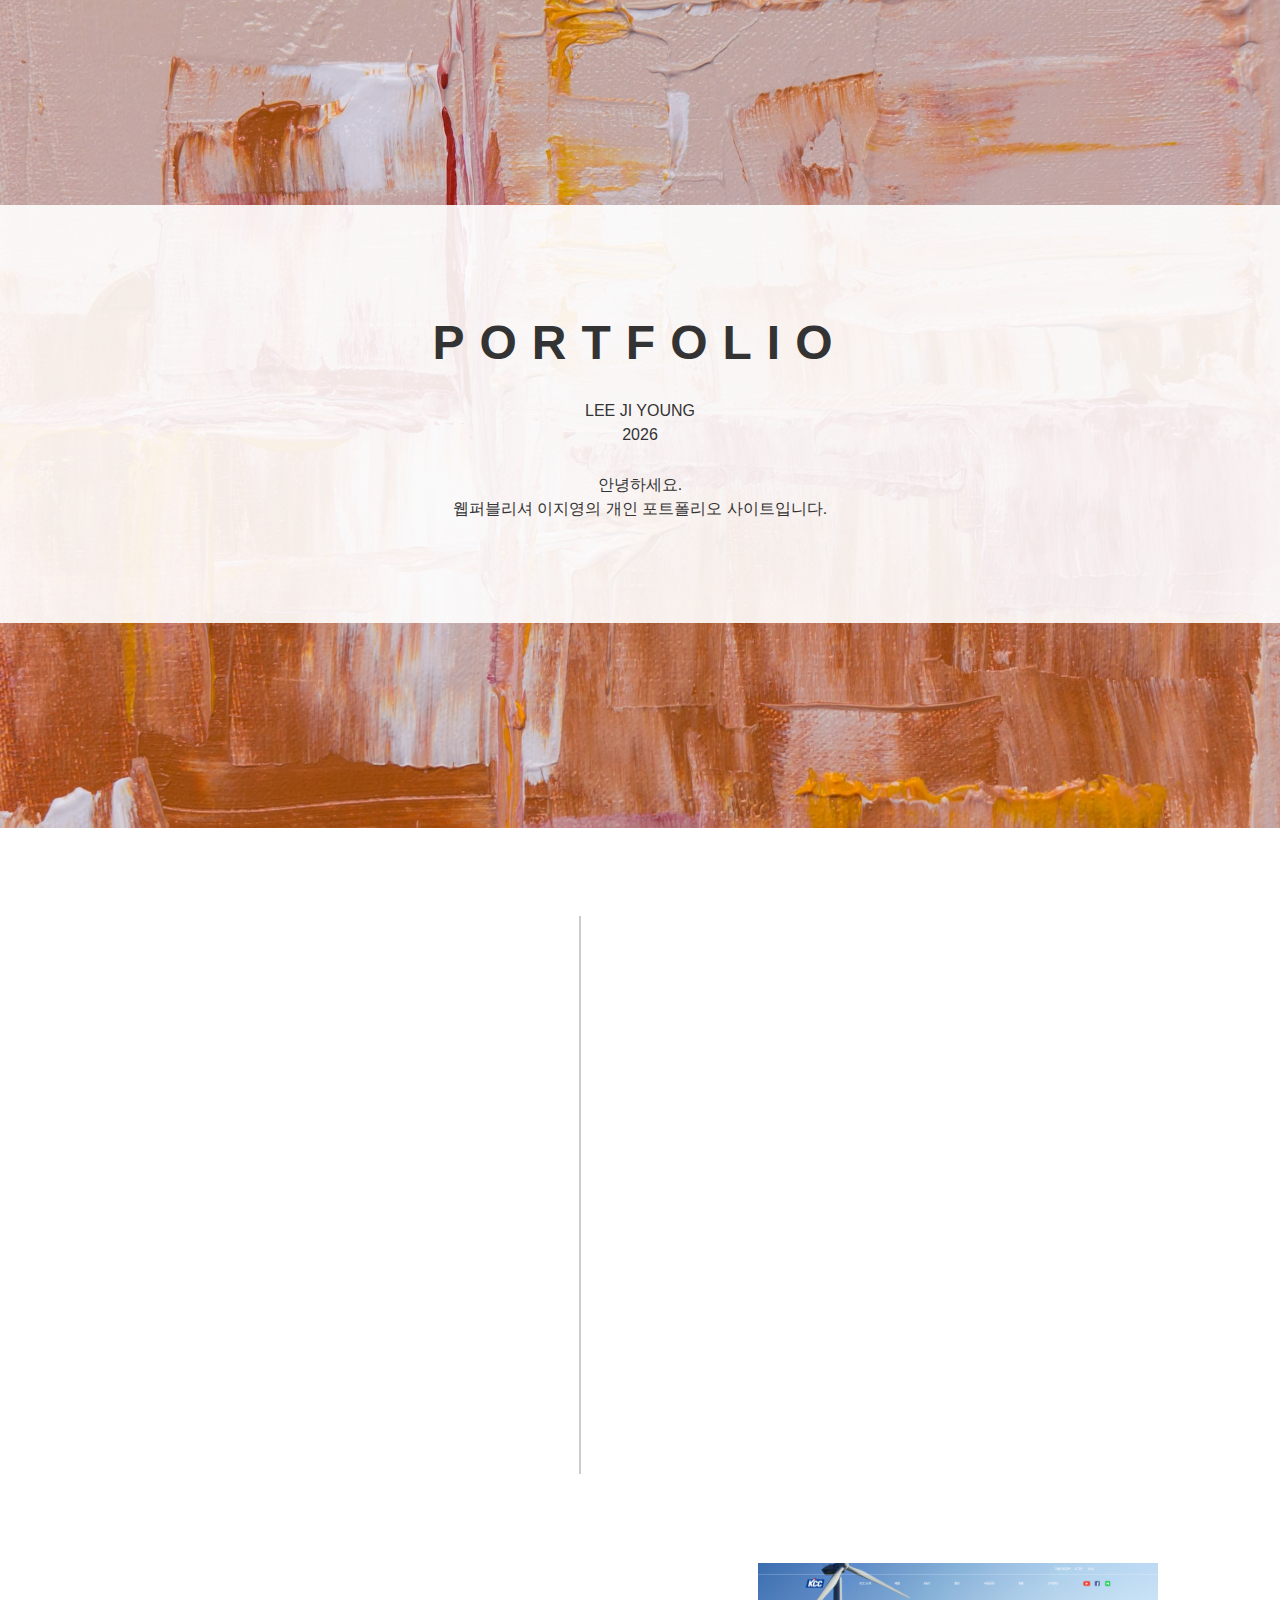
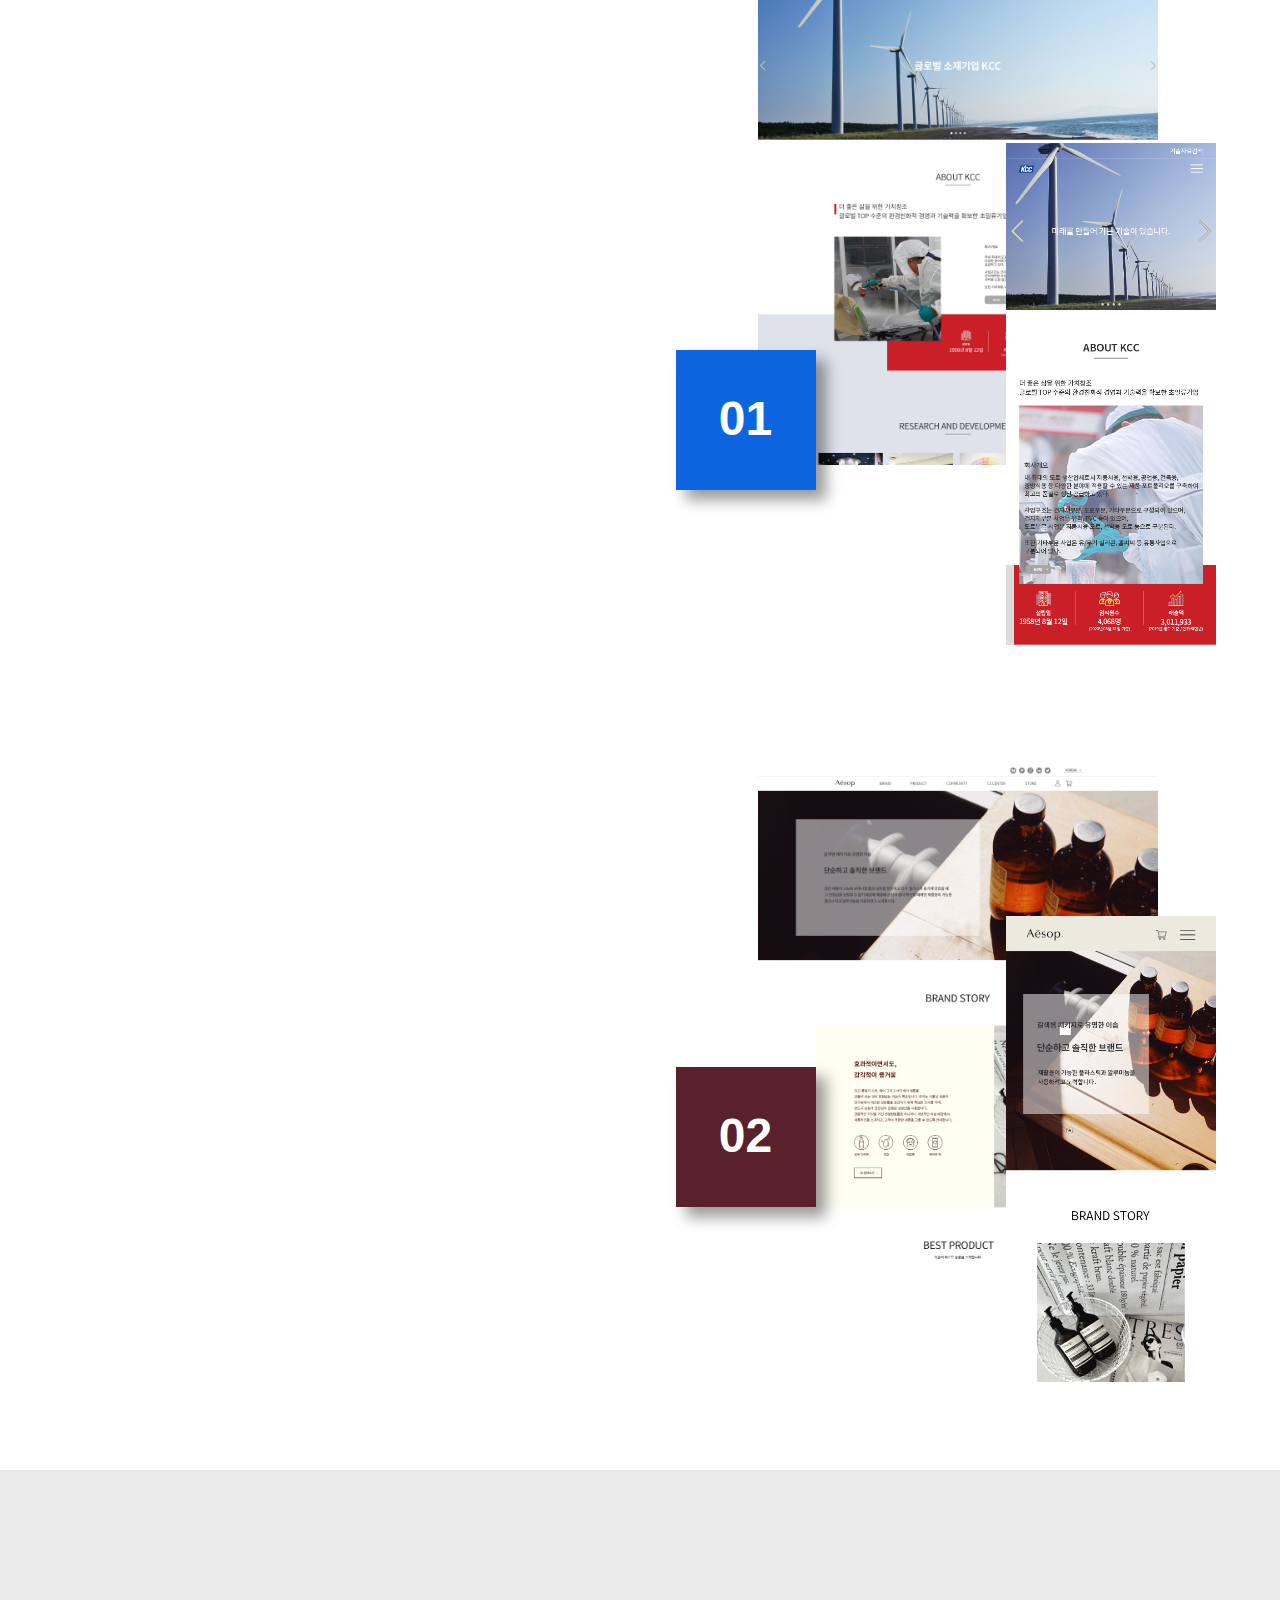
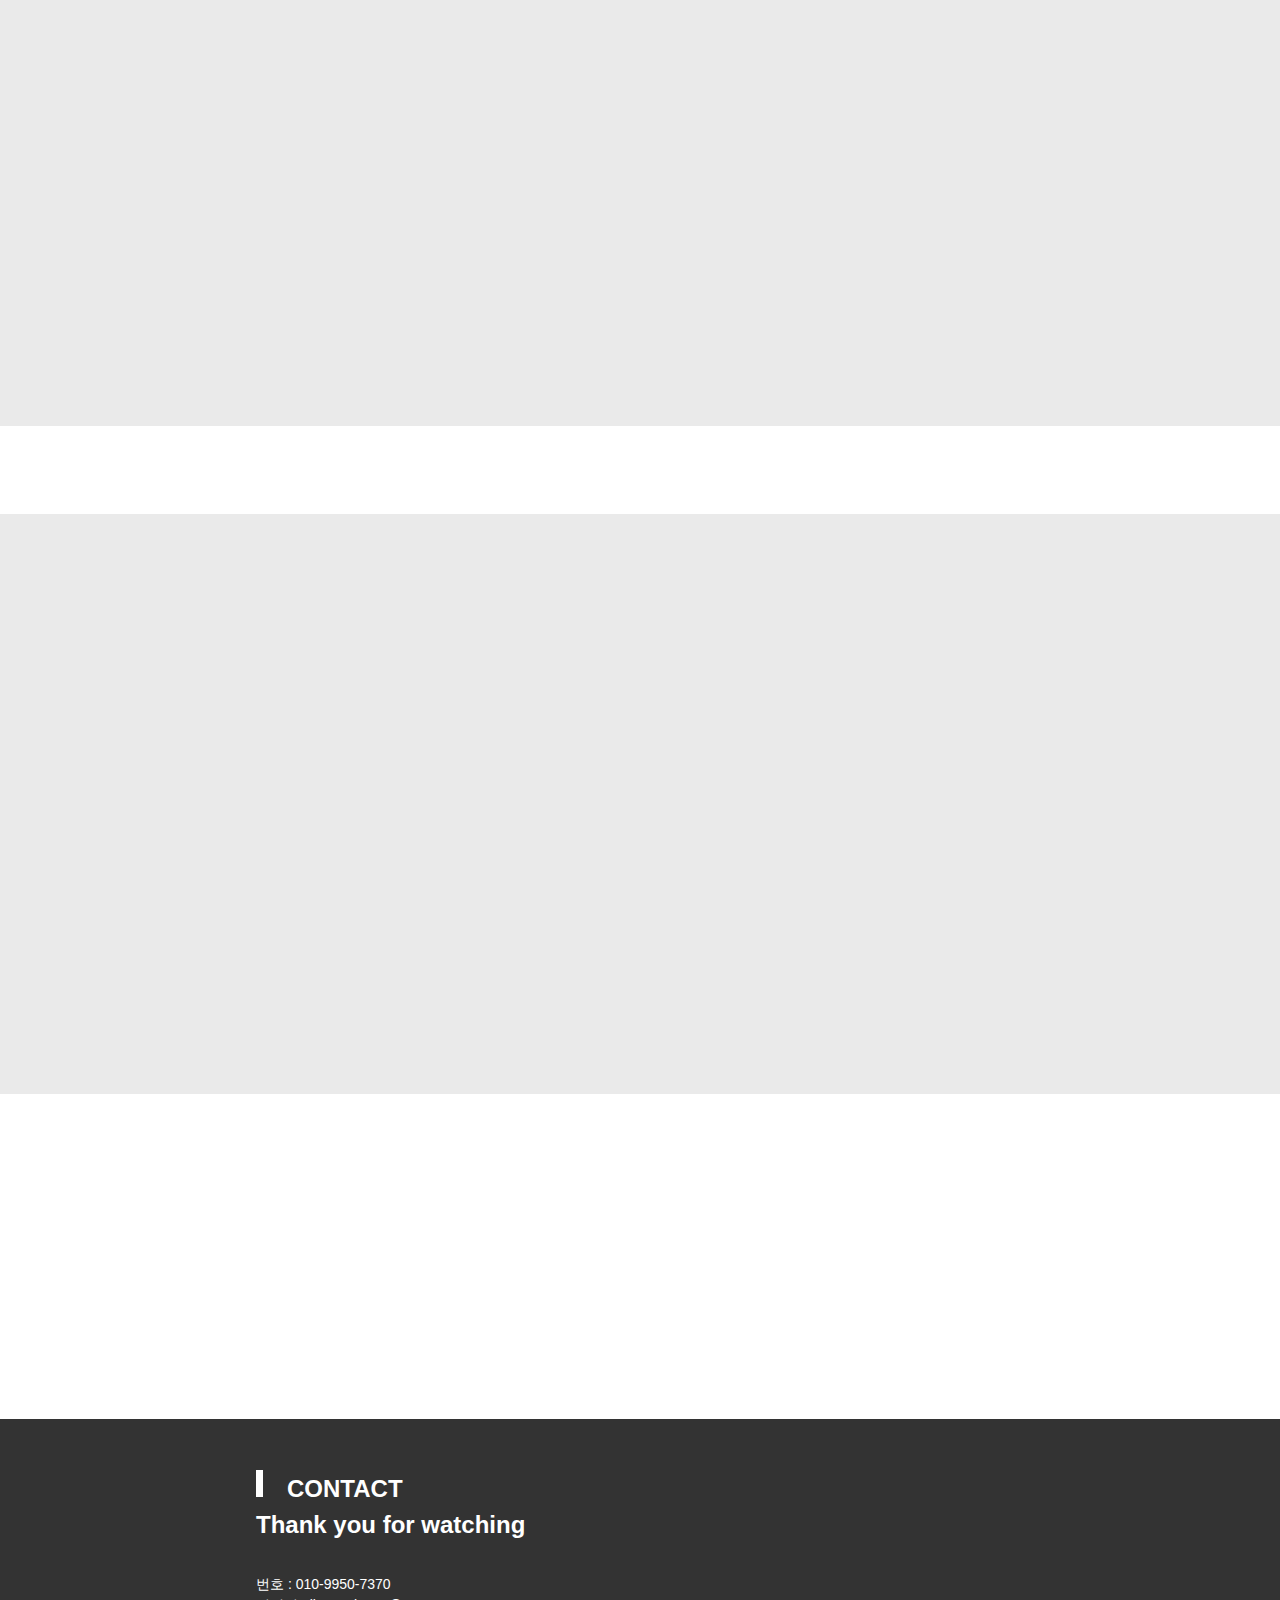
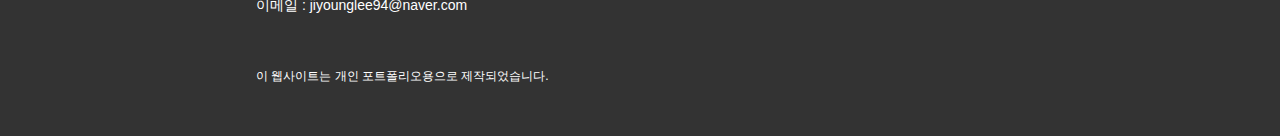
==== commit 43947895: "fourth commit" ====
--- a/index.html
+++ b/index.html
@@ -231,10 +231,10 @@
               </div>
               <div class="list ediya-box">
                 <h3>
-                  <a href="https://jiyoung729.github.io/JY-Project/class/ediya/index.html" target="_blank">Gooey</a>
-                </h3>
-                <div class="list-img">
-                  <img class="short-img" src="img/ediya-img.jpeg" alt="Canvas gooey" />
+                  <a href="https://jiyoung729.github.io/2d-3d-project/gooey/index.html" target="_blank">Gooey</a>
+                </h3>
+                <div class="list-img">
+                  <img class="short-img" src="img/gooey.png" alt="Canvas gooey" />
                 </div>
                 <div class="list-txt">
                   <p>Gooey</p>
@@ -242,10 +242,12 @@
               </div>
               <div class="list ediya-box">
                 <h3>
-                  <a href="https://jiyoung729.github.io/JY-Project/class/ediya/index.html" target="_blank">Fireworks</a>
-                </h3>
-                <div class="list-img">
-                  <img class="short-img" src="img/mmcashop-img.jpeg" alt="Canvas fireworks" />
+                  <a href="https://jiyoung729.github.io/2d-3d-project/fireworks/index.html" target="_blank"
+                    >Fireworks</a
+                  >
+                </h3>
+                <div class="list-img">
+                  <img class="short-img" src="img/fireworks.png" alt="Canvas fireworks" />
                 </div>
                 <div class="list-txt">
                   <p>Fireworks</p>
@@ -253,10 +255,12 @@
               </div>
               <div class="list dkg-box">
                 <h3>
-                  <a href="https://jiyoung729.github.io/JY-Project/class/dkg/index.html" target="_blank">CountDown</a>
-                </h3>
-                <div class="list-img">
-                  <img class="short-img" src="img/dkg-img.jpg" alt="CountDown" />
+                  <a href="https://jiyoung729.github.io/2d-3d-project/countdown/index.html" target="_blank"
+                    >CountDown</a
+                  >
+                </h3>
+                <div class="list-img">
+                  <img class="short-img" src="img/countdown.png" alt="CountDown" />
                 </div>
                 <div class="list-txt">
                   <p>CountDown</p>
@@ -264,10 +268,10 @@
               </div>
               <div class="list dkg-box">
                 <h3>
-                  <a href="https://jiyoung729.github.io/JY-Project/class/dkg/index.html" target="_blank">Confetti</a>
-                </h3>
-                <div class="list-img">
-                  <img class="short-img" src="img/dkg-img.jpg" alt="Confetti" />
+                  <a href="https://jiyoung729.github.io/2d-3d-project/confetti/index.html" target="_blank">Confetti</a>
+                </h3>
+                <div class="list-img">
+                  <img class="short-img" src="img/confetti.png" alt="Confetti" />
                 </div>
                 <div class="list-txt">
                   <p>Confetti</p>
--- a/portfolio.css
+++ b/portfolio.css
@@ -140,6 +140,11 @@
   .intro-inner > p,
   .intro-inner > span {
     font-size: 16px;
+  }
+}
+@media screen and (max-width: 980px) {
+  .intro .bg img {
+    width: 120%;
   }
 }
 @media screen and (max-width: 780px) {
@@ -480,7 +485,7 @@
   padding-bottom: 45px;
 }
 .portfolio p > a {
-  width: 116px;
+  width: auto;
   display: inline-block;
   border: 0;
   border-radius: 0;
@@ -495,13 +500,23 @@
 .portfolio p > a::before {
   content: "";
   display: inline-block;
-  width: 118px;
-  height: 9px;
+  width: 100%;
+  height: 20px;
   background: rgba(255, 238, 53, 0.5);
   position: absolute;
   right: 0;
-  bottom: 8px;
+  top: 10px;
   z-index: -1;
+  animation: twinkles 0.5s ease-in-out 1s infinite alternate;
+}
+
+@keyframes twinkles {
+  0% {
+    opacity: 0;
+  }
+  100% {
+    opacity: 1;
+  }
 }
 
 .portfolio a {
@@ -634,9 +649,7 @@
     width: 90%;
   }
   .portfolio p > a::before {
-    width: 100px;
-    right: 8px;
-    bottom: 15px;
+    top: 5px;
   }
   .p-right::after {
     font-size: 48px;
@@ -1025,7 +1038,9 @@
   width: 100%;
   height: 155px;
   overflow: hidden;
+  background: #000;
   box-shadow: 10px 10px 15px rgba(0, 0, 0, 0.3);
+  position: relative;
 }
 .list-img > a {
   display: block;
@@ -1036,6 +1051,12 @@
 }
 .list-img img {
   width: 100%;
+}
+.list-img img.short-img {
+  position: absolute;
+  top: 50%;
+  left: 50%;
+  transform: translate(-50%, -50%);
 }
 
 .listtab {
@@ -1135,25 +1156,13 @@
   .port3 .list {
     max-width: 274px;
   }
-  .dkg-box img {
-    width: 114%;
-    position: relative;
-    left: -6px;
-  }
-  .todo-list img,
-  .paint img {
-    width: 118%;
-    position: relative;
-    left: -22px;
-  }
   .list-txt {
     max-width: 240px;
   }
 }
 @media screen and (max-width: 980px) {
   .portfolio.port3::before {
-    top: 30%;
-    height: 622px;
+    height: 484px;
   }
   .port3 .p-txtbox {
     max-width: 400px;
@@ -1173,17 +1182,6 @@
   }
   .list-txt > p {
     font-size: 14px;
-  }
-  .dkg-box img {
-    width: 120%;
-    position: relative;
-    left: -14px;
-  }
-  .todo-list img,
-  .paint img {
-    width: 125%;
-    position: relative;
-    left: -30px;
   }
 }
 @media screen and (max-width: 420px) {
